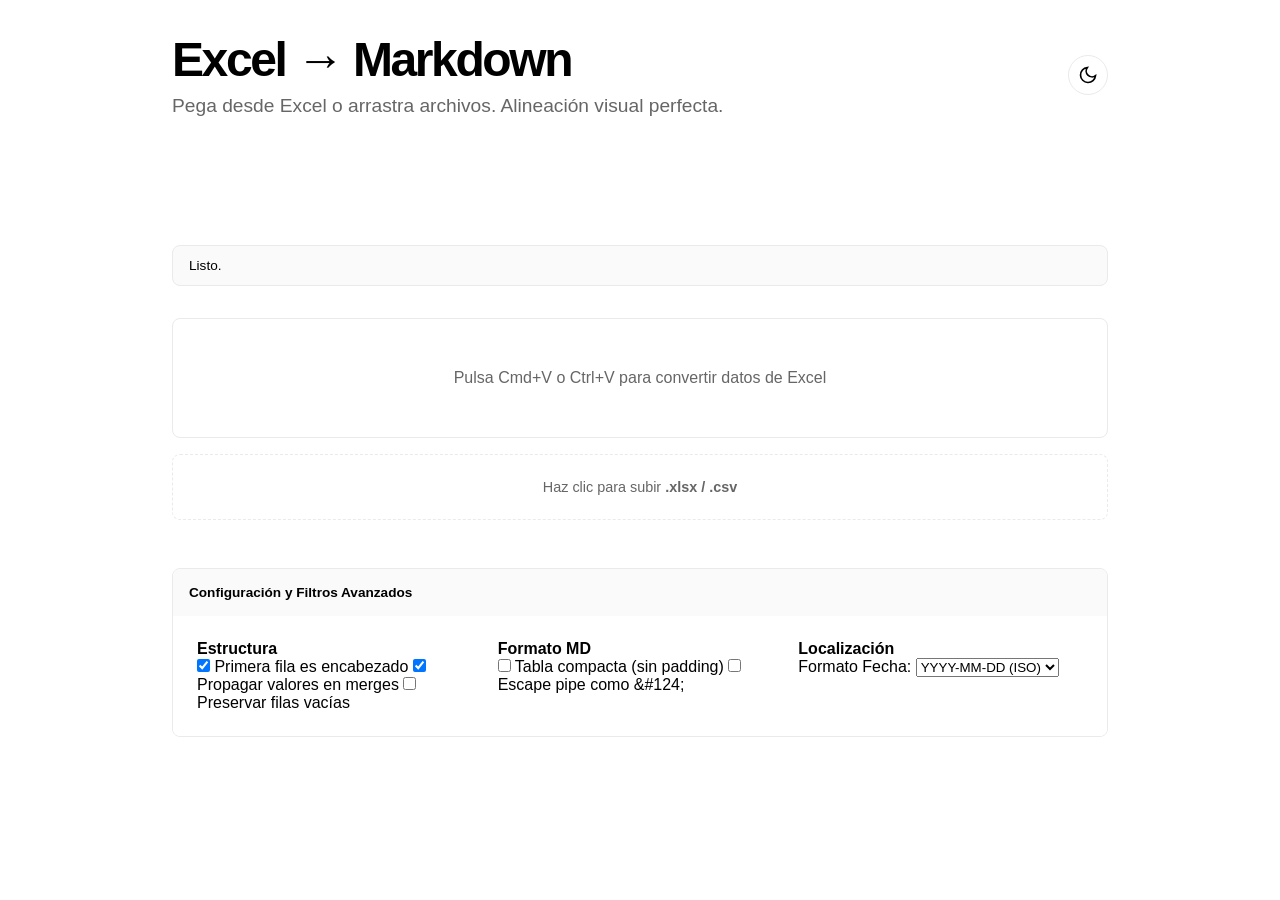
==== index.html @ 5d1a7138 "first commit" ====
<!DOCTYPE html>
<html lang="es">
<head>
    <meta charset="UTF-8">
    <meta name="viewport" content="width=device-width, initial-scale=1.0">
    <meta name="description" content="Excel to Markdown - Convertidor profesional con alineación visual perfecta.">
    <title>Excel to Markdown | Professional Edition</title>
    <link rel="stylesheet" href="./css/styles.css">
</head>
<body>

    <header class="main-header">
        <div class="container header-flex">
            <div>
                <h1>Excel <span class="accent">→</span> Markdown</h1>
                <p class="subtitle">Pega desde Excel o arrastra archivos. Alineación visual perfecta.</p>
            </div>
            <button id="theme-toggle" class="theme-btn" aria-label="Cambiar tema">
                <svg id="sun-icon" class="hidden" viewBox="0 0 24 24" fill="none" stroke="currentColor" stroke-width="2"><circle cx="12" cy="12" r="5"/><line x1="12" y1="1" x2="12" y2="3"/><line x1="12" y1="21" x2="12" y2="23"/><line x1="4.22" y1="4.22" x2="5.64" y2="5.64"/><line x1="18.36" y1="18.36" x2="19.78" y2="19.78"/><line x1="1" y1="12" x2="3" y2="12"/><line x1="21" y1="12" x2="23" y2="12"/><line x1="4.22" y1="19.78" x2="5.64" y2="18.36"/><line x1="18.36" y1="5.64" x2="19.78" y2="4.22"/></svg>
                <svg id="moon-icon" viewBox="0 0 24 24" fill="none" stroke="currentColor" stroke-width="2"><path d="M21 12.79A9 9 0 1 1 11.21 3 7 7 0 0 0 21 12.79z"/></svg>
            </button>
        </div>
    </header>

    <main class="container">
        <div id="status-msg" class="status-msg">Listo.</div>

        <section class="input-section">
            <div id="paste-zone" class="paste-zone" role="textbox" contenteditable="true"></div>
            <div id="dropzone" class="dropzone" onclick="document.getElementById('file-input').click()">
                <p>Haz clic para subir <strong>.xlsx / .csv</strong></p>
                <input type="file" id="file-input" accept=".xlsx,.xls,.xlsm,.csv" class="hidden">
            </div>
        </section>

        <!-- Configuración Completa -->
        <details class="options-panel" open>
            <summary>Configuración y Filtros Avanzados</summary>
            <div class="options-grid">
                <div class="opt-group">
                    <h4>Estructura</h4>
                    <label class="checkbox-label"><input type="checkbox" id="opt-header" checked> Primera fila es encabezado</label>
                    <label class="checkbox-label"><input type="checkbox" id="opt-merges" checked> Propagar valores en merges</label>
                    <label class="checkbox-label"><input type="checkbox" id="opt-blanks"> Preservar filas vacías</label>
                </div>
                
                <div class="opt-group">
                    <h4>Formato MD</h4>
                    <label class="checkbox-label"><input type="checkbox" id="opt-compact"> Tabla compacta (sin padding)</label>
                    <label class="checkbox-label"><input type="checkbox" id="opt-pipe-html"> Escape pipe como &amp;#124;</label>
                </div>

                <div class="opt-group">
                    <h4>Localización</h4>
                    <div class="select-label">
                        <span>Formato Fecha:</span>
                        <select id="opt-date-format">
                            <option value="YYYY-MM-DD">YYYY-MM-DD (ISO)</option>
                            <option value="DD/MM/YYYY">DD/MM/YYYY</option>
                            <option value="MM/DD/YYYY">MM/DD/YYYY</option>
                        </select>
                    </div>
                </div>

                <div id="sheet-selector-container" class="opt-group hidden">
                    <h4>Hojas</h4>
                    <div id="sheet-checkboxes" class="sheet-list"></div>
                </div>
            </div>
        </details>

        <section id="output-section" class="hidden output-area">
            <div class="header-flex">
                <h2>Markdown Generado</h2>
                <div class="actions">
                    <button id="copy-btn" class="btn btn-primary">Copiar Markdown</button>
                    <button id="download-btn" class="btn btn-secondary">Descargar .md</button>
                </div>
            </div>
            
            <div class="output-grid">
                <div class="editor-pane">
                    <textarea id="markdown-output" spellcheck="false" readonly></textarea>
                </div>
                <div class="preview-pane">
                    <div id="preview-container" class="preview-scroll"></div>
                </div>
            </div>
        </section>
    </main>

    <script src="./vendor/xlsx.full.min.js"></script>
    <script src="./js/converter.js"></script>
    <script src="./js/app.js"></script>
</body>
</html>
---- css/styles.css ----
:root {
    /* Vercel Light Theme */
    --bg: #ffffff;
    --accents-1: #fafafa;
    --accents-2: #eaeaea;
    --accents-3: #999999;
    --accents-4: #888888;
    --accents-5: #666666;
    --accents-6: #444444;
    --accents-7: #333333;
    --accents-8: #111111;
    --foreground: #000000;
    --border: var(--accents-2);
    --radius: 8px;
    --shadow: 0 0 0 1px rgba(0,0,0,0.08), 0 2px 4px rgba(0,0,0,0.08);
}

/* El tema oscuro se aplica si el sistema lo prefiere O si la clase .dark está presente */
@media (prefers-color-scheme: dark) {
    :root:not(.light) {
        --bg: #000000;
        --accents-1: #111111;
        --accents-2: #333333;
        --accents-3: #444444;
        --accents-4: #666666;
        --accents-5: #888888;
        --accents-6: #999999;
        --accents-7: #eaeaea;
        --accents-8: #fafafa;
        --foreground: #ffffff;
        --border: var(--accents-2);
        --shadow: 0 0 0 1px rgba(255,255,255,0.14), 0 2px 4px rgba(0,0,0,0.4);
    }
}

.dark {
    --bg: #000000;
    --accents-1: #111111;
    --accents-2: #333333;
    --accents-3: #444444;
    --accents-4: #666666;
    --accents-5: #888888;
    --accents-6: #999999;
    --accents-7: #eaeaea;
    --accents-8: #fafafa;
    --foreground: #ffffff;
    --border: var(--accents-2);
    --shadow: 0 0 0 1px rgba(255,255,255,0.14), 0 2px 4px rgba(0,0,0,0.4);
}

* { box-sizing: border-box; margin: 0; padding: 0; }

body {
    font-family: 'Inter', -apple-system, BlinkMacSystemFont, "Segoe UI", Roboto, "Geist", sans-serif;
    background-color: var(--bg);
    color: var(--foreground);
    text-rendering: optimizeLegibility;
    -webkit-font-smoothing: antialiased;
    transition: background-color 0.3s ease, color 0.3s ease;
}

.container {
    max-width: 1000px;
    margin: 0 auto;
    padding: 2rem;
}

/* Header al estilo Vercel */
.main-header {
    margin-bottom: 4rem;
}

.header-flex {
    display: flex;
    justify-content: space-between;
    align-items: center;
}

.theme-btn {
    background: var(--bg);
    border: 1px solid var(--border);
    border-radius: 50%;
    width: 40px;
    height: 40px;
    display: flex;
    align-items: center;
    justify-content: center;
    cursor: pointer;
    color: var(--foreground);
    transition: all 0.2s ease;
}

.theme-btn:hover {
    border-color: var(--foreground);
}

.theme-btn svg {
    width: 20px;
    height: 20px;
}

h1 {
    font-size: 3rem;
    font-weight: 800;
    letter-spacing: -0.05em;
    margin-bottom: 0.5rem;
}

.subtitle {
    color: var(--accents-5);
    font-size: 1.2rem;
}

/* Status Bar */
.status-msg {
    padding: 0.75rem 1rem;
    border: 1px solid var(--border);
    border-radius: var(--radius);
    margin-bottom: 2rem;
    font-size: 0.85rem;
    background: var(--accents-1);
}

/* Input Section */
.input-section {
    display: flex;
    flex-direction: column;
    gap: 1rem;
    margin-bottom: 3rem;
}

.paste-zone {
    width: 100%;
    min-height: 120px;
    padding: 2rem;
    background: var(--bg);
    border: 1px solid var(--border);
    border-radius: var(--radius);
    outline: none;
    transition: border-color 0.2s ease;
    font-size: 1rem;
    display: flex;
    align-items: center;
    justify-content: center;
    color: var(--accents-5);
}

.paste-zone:focus {
    border-color: var(--foreground);
}

.paste-zone:empty::before {
    content: "Pulsa Cmd+V o Ctrl+V para convertir datos de Excel";
}

.dropzone {
    border: 1px dashed var(--border);
    padding: 1.5rem;
    text-align: center;
    border-radius: var(--radius);
    font-size: 0.9rem;
    color: var(--accents-5);
    cursor: pointer;
}

.dropzone:hover {
    border-color: var(--foreground);
    color: var(--foreground);
}

/* Botones Vercel */
.btn {
    display: inline-flex;
    align-items: center;
    justify-content: center;
    padding: 0 1.5rem;
    height: 40px;
    border-radius: var(--radius);
    font-weight: 500;
    font-size: 0.875rem;
    cursor: pointer;
    transition: all 0.2s ease;
}

.btn-primary {
    background: var(--foreground);
    color: var(--bg);
    border: 1px solid var(--foreground);
}

.btn-primary:hover {
    background: var(--bg);
    color: var(--foreground);
}

.btn-secondary {
    background: var(--bg);
    color: var(--accents-5);
    border: 1px solid var(--border);
}

.btn-secondary:hover {
    border-color: var(--foreground);
    color: var(--foreground);
}

/* Options */
.options-panel {
    border: 1px solid var(--border);
    border-radius: var(--radius);
    margin-bottom: 3rem;
    overflow: hidden;
}

.options-panel summary {
    padding: 1rem;
    font-weight: 600;
    font-size: 0.85rem;
    cursor: pointer;
    background: var(--accents-1);
    list-style: none;
}

.options-grid {
    padding: 1.5rem;
    display: grid;
    grid-template-columns: repeat(auto-fill, minmax(220px, 1fr));
    gap: 1rem;
    background: var(--bg);
}

/* Output Area */
.output-grid {
    display: grid;
    grid-template-columns: 1fr;
    gap: 2rem;
}

textarea {
    width: 100%;
    height: 300px;
    background: var(--accents-1);
    border: 1px solid var(--border);
    border-radius: var(--radius);
    padding: 1rem;
    font-family: 'JetBrains Mono', monospace;
    font-size: 0.85rem;
    color: var(--foreground);
    outline: none;
}

textarea:focus { border-color: var(--foreground); }

.preview-scroll {
    border: 1px solid var(--border);
    border-radius: var(--radius);
    padding: 1rem;
    overflow-x: auto;
}

table {
    width: 100%;
    border-collapse: collapse;
    font-size: 0.85rem;
}

th {
    text-align: left;
    padding: 0.75rem;
    border-bottom: 2px solid var(--border);
    color: var(--accents-5);
}

td {
    padding: 0.75rem;
    border-bottom: 1px solid var(--border);
}

.hidden { display: none !important; }

@media (min-width: 768px) {
    .output-grid { grid-template-columns: 1fr 1fr; }
}
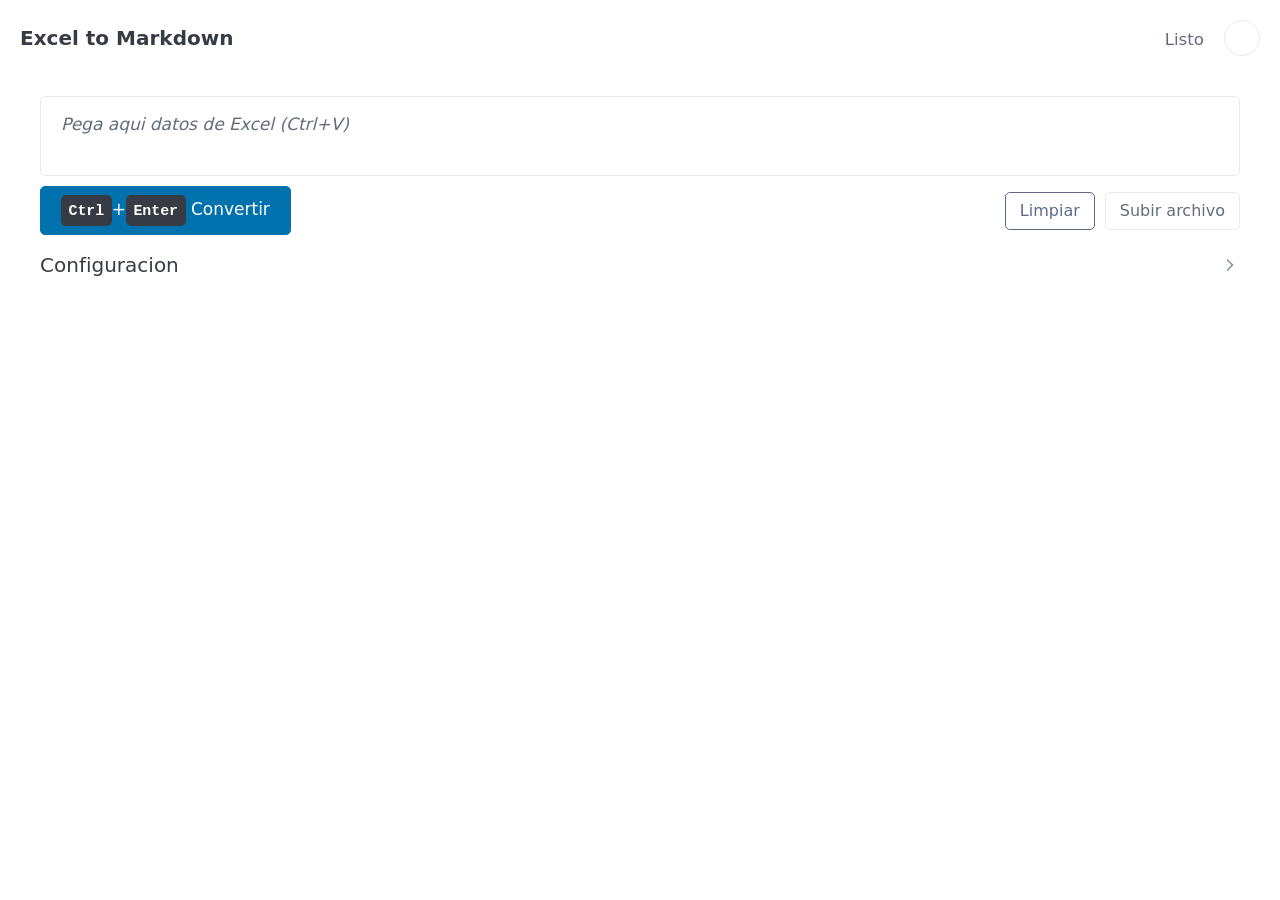
==== commit 94e3bfee: "feat: Pico CSS UI, compact layout, monochrome theme, pretty-print Markdown" ====
--- a/index.html
+++ b/index.html
@@ -1,92 +1,94 @@
 <!DOCTYPE html>
-<html lang="es">
+<html lang="es" data-theme="auto">
 <head>
     <meta charset="UTF-8">
     <meta name="viewport" content="width=device-width, initial-scale=1.0">
-    <meta name="description" content="Excel to Markdown - Convertidor profesional con alineación visual perfecta.">
-    <title>Excel to Markdown | Professional Edition</title>
+    <meta name="description" content="Convierte datos de Excel a Markdown. 100% privado.">
+    <title>Excel to Markdown</title>
+    <link rel="stylesheet" href="./vendor/pico.min.css">
     <link rel="stylesheet" href="./css/styles.css">
 </head>
 <body>
 
-    <header class="main-header">
-        <div class="container header-flex">
-            <div>
-                <h1>Excel <span class="accent">→</span> Markdown</h1>
-                <p class="subtitle">Pega desde Excel o arrastra archivos. Alineación visual perfecta.</p>
-            </div>
-            <button id="theme-toggle" class="theme-btn" aria-label="Cambiar tema">
-                <svg id="sun-icon" class="hidden" viewBox="0 0 24 24" fill="none" stroke="currentColor" stroke-width="2"><circle cx="12" cy="12" r="5"/><line x1="12" y1="1" x2="12" y2="3"/><line x1="12" y1="21" x2="12" y2="23"/><line x1="4.22" y1="4.22" x2="5.64" y2="5.64"/><line x1="18.36" y1="18.36" x2="19.78" y2="19.78"/><line x1="1" y1="12" x2="3" y2="12"/><line x1="21" y1="12" x2="23" y2="12"/><line x1="4.22" y1="19.78" x2="5.64" y2="18.36"/><line x1="18.36" y1="5.64" x2="19.78" y2="4.22"/></svg>
-                <svg id="moon-icon" viewBox="0 0 24 24" fill="none" stroke="currentColor" stroke-width="2"><path d="M21 12.79A9 9 0 1 1 11.21 3 7 7 0 0 0 21 12.79z"/></svg>
-            </button>
-        </div>
-    </header>
+    <!-- Nav compacto -->
+    <nav class="container-fluid">
+        <ul><li><strong>Excel to Markdown</strong></li></ul>
+        <ul>
+            <li><small id="status-msg" class="status-text">Listo</small></li>
+            <li>
+                <button id="theme-toggle" class="icon-btn" aria-label="Cambiar tema">
+                    <svg id="sun-icon" class="icon hidden" viewBox="0 0 24 24" fill="none" stroke="currentColor" stroke-width="2" stroke-linecap="round"><circle cx="12" cy="12" r="5"/><line x1="12" y1="1" x2="12" y2="3"/><line x1="12" y1="21" x2="12" y2="23"/><line x1="4.22" y1="4.22" x2="5.64" y2="5.64"/><line x1="18.36" y1="18.36" x2="19.78" y2="19.78"/><line x1="1" y1="12" x2="3" y2="12"/><line x1="21" y1="12" x2="23" y2="12"/><line x1="4.22" y1="19.78" x2="5.64" y2="18.36"/><line x1="18.36" y1="5.64" x2="19.78" y2="4.22"/></svg>
+                    <svg id="moon-icon" class="icon" viewBox="0 0 24 24" fill="none" stroke="currentColor" stroke-width="2" stroke-linecap="round"><path d="M21 12.79A9 9 0 1 1 11.21 3 7 7 0 0 0 21 12.79z"/></svg>
+                </button>
+            </li>
+        </ul>
+    </nav>
 
     <main class="container">
-        <div id="status-msg" class="status-msg">Listo.</div>
 
-        <section class="input-section">
-            <div id="paste-zone" class="paste-zone" role="textbox" contenteditable="true"></div>
-            <div id="dropzone" class="dropzone" onclick="document.getElementById('file-input').click()">
-                <p>Haz clic para subir <strong>.xlsx / .csv</strong></p>
-                <input type="file" id="file-input" accept=".xlsx,.xls,.xlsm,.csv" class="hidden">
+        <!-- Zona de pegado (compacta) -->
+        <div class="paste-card">
+            <div id="paste-zone" role="textbox" contenteditable="true" aria-label="Pega aqui tu rango de Excel" tabindex="0"></div>
+            <div class="paste-actions">
+                <button id="convert-btn"><kbd>Ctrl</kbd>+<kbd>Enter</kbd> Convertir</button>
+                <span class="action-right">
+                    <button id="clear-btn" class="secondary outline btn-sm">Limpiar</button>
+                    <label for="file-input" class="file-label">
+                        Subir archivo
+                        <input type="file" id="file-input" accept=".xlsx,.xls,.xlsm,.csv" hidden>
+                    </label>
+                </span>
             </div>
+        </div>
+
+        <!-- Markdown output (INMEDIATAMENTE debajo, sin scroll) -->
+        <section id="output-section" class="hidden">
+            <div class="md-bar">
+                <span class="md-bar-title">Markdown</span>
+                <span class="md-bar-actions">
+                    <button id="copy-btn" class="btn-sm">Copiar</button>
+                    <button id="download-btn" class="secondary outline btn-sm">Descargar .md</button>
+                </span>
+            </div>
+            <textarea id="markdown-output" spellcheck="false" readonly rows="14"></textarea>
+
+            <!-- Preview colapsable para no estorbar -->
+            <details class="preview-details">
+                <summary>Ver tabla renderizada</summary>
+                <div id="preview-container" class="preview-scroll"></div>
+            </details>
         </section>
 
-        <!-- Configuración Completa -->
-        <details class="options-panel" open>
-            <summary>Configuración y Filtros Avanzados</summary>
-            <div class="options-grid">
-                <div class="opt-group">
-                    <h4>Estructura</h4>
-                    <label class="checkbox-label"><input type="checkbox" id="opt-header" checked> Primera fila es encabezado</label>
-                    <label class="checkbox-label"><input type="checkbox" id="opt-merges" checked> Propagar valores en merges</label>
-                    <label class="checkbox-label"><input type="checkbox" id="opt-blanks"> Preservar filas vacías</label>
-                </div>
-                
-                <div class="opt-group">
-                    <h4>Formato MD</h4>
-                    <label class="checkbox-label"><input type="checkbox" id="opt-compact"> Tabla compacta (sin padding)</label>
-                    <label class="checkbox-label"><input type="checkbox" id="opt-pipe-html"> Escape pipe como &amp;#124;</label>
-                </div>
-
-                <div class="opt-group">
-                    <h4>Localización</h4>
-                    <div class="select-label">
-                        <span>Formato Fecha:</span>
-                        <select id="opt-date-format">
-                            <option value="YYYY-MM-DD">YYYY-MM-DD (ISO)</option>
-                            <option value="DD/MM/YYYY">DD/MM/YYYY</option>
-                            <option value="MM/DD/YYYY">MM/DD/YYYY</option>
-                        </select>
-                    </div>
-                </div>
-
-                <div id="sheet-selector-container" class="opt-group hidden">
-                    <h4>Hojas</h4>
-                    <div id="sheet-checkboxes" class="sheet-list"></div>
-                </div>
+        <!-- Config colapsada -->
+        <details id="options-panel">
+            <summary>Configuracion</summary>
+            <div class="options-inner">
+                <fieldset>
+                    <legend>Estructura</legend>
+                    <label><input type="checkbox" id="opt-header" checked> Primera fila = encabezado</label>
+                    <label><input type="checkbox" id="opt-merges" checked> Propagar celdas combinadas</label>
+                    <label><input type="checkbox" id="opt-blanks"> Preservar filas vacias</label>
+                </fieldset>
+                <fieldset>
+                    <legend>Formato</legend>
+                    <label><input type="checkbox" id="opt-compact"> Tabla compacta</label>
+                    <label><input type="checkbox" id="opt-pipe-html"> Escape pipe como &amp;#124;</label>
+                </fieldset>
+                <fieldset>
+                    <legend>Fecha</legend>
+                    <select id="opt-date-format">
+                        <option value="YYYY-MM-DD">YYYY-MM-DD</option>
+                        <option value="DD/MM/YYYY">DD/MM/YYYY</option>
+                        <option value="MM/DD/YYYY">MM/DD/YYYY</option>
+                    </select>
+                </fieldset>
             </div>
+            <fieldset id="sheet-selector-container" class="hidden">
+                <legend>Hojas</legend>
+                <div id="sheet-checkboxes"></div>
+            </fieldset>
         </details>
 
-        <section id="output-section" class="hidden output-area">
-            <div class="header-flex">
-                <h2>Markdown Generado</h2>
-                <div class="actions">
-                    <button id="copy-btn" class="btn btn-primary">Copiar Markdown</button>
-                    <button id="download-btn" class="btn btn-secondary">Descargar .md</button>
-                </div>
-            </div>
-            
-            <div class="output-grid">
-                <div class="editor-pane">
-                    <textarea id="markdown-output" spellcheck="false" readonly></textarea>
-                </div>
-                <div class="preview-pane">
-                    <div id="preview-container" class="preview-scroll"></div>
-                </div>
-            </div>
-        </section>
     </main>
 
     <script src="./vendor/xlsx.full.min.js"></script>
--- a/vendor/pico.min.css
+++ b/vendor/pico.min.css
@@ -0,0 +1,4 @@
+@charset "UTF-8";/*!
+ * Pico CSS ✨ v2.0.6 (https://picocss.com)
+ * Copyright 2019-2024 - Licensed under MIT
+ */:root{--pico-font-family-emoji:"Apple Color Emoji","Segoe UI Emoji","Segoe UI Symbol","Noto Color Emoji";--pico-font-family-sans-serif:system-ui,"Segoe UI",Roboto,Oxygen,Ubuntu,Cantarell,Helvetica,Arial,"Helvetica Neue",sans-serif,var(--pico-font-family-emoji);--pico-font-family-monospace:ui-monospace,SFMono-Regular,"SF Mono",Menlo,Consolas,"Liberation Mono",monospace,var(--pico-font-family-emoji);--pico-font-family:var(--pico-font-family-sans-serif);--pico-line-height:1.5;--pico-font-weight:400;--pico-font-size:100%;--pico-text-underline-offset:0.1rem;--pico-border-radius:0.25rem;--pico-border-width:0.0625rem;--pico-outline-width:0.125rem;--pico-transition:0.2s ease-in-out;--pico-spacing:1rem;--pico-typography-spacing-vertical:1rem;--pico-block-spacing-vertical:var(--pico-spacing);--pico-block-spacing-horizontal:var(--pico-spacing);--pico-grid-column-gap:var(--pico-spacing);--pico-grid-row-gap:var(--pico-spacing);--pico-form-element-spacing-vertical:0.75rem;--pico-form-element-spacing-horizontal:1rem;--pico-group-box-shadow:0 0 0 rgba(0, 0, 0, 0);--pico-group-box-shadow-focus-with-button:0 0 0 var(--pico-outline-width) var(--pico-primary-focus);--pico-group-box-shadow-focus-with-input:0 0 0 0.0625rem var(--pico-form-element-border-color);--pico-modal-overlay-backdrop-filter:blur(0.375rem);--pico-nav-element-spacing-vertical:1rem;--pico-nav-element-spacing-horizontal:0.5rem;--pico-nav-link-spacing-vertical:0.5rem;--pico-nav-link-spacing-horizontal:0.5rem;--pico-nav-breadcrumb-divider:">";--pico-icon-checkbox:url("data:image/svg+xml,%3Csvg xmlns='http://www.w3.org/2000/svg' width='24' height='24' viewBox='0 0 24 24' fill='none' stroke='rgb(255, 255, 255)' stroke-width='4' stroke-linecap='round' stroke-linejoin='round'%3E%3Cpolyline points='20 6 9 17 4 12'%3E%3C/polyline%3E%3C/svg%3E");--pico-icon-minus:url("data:image/svg+xml,%3Csvg xmlns='http://www.w3.org/2000/svg' width='24' height='24' viewBox='0 0 24 24' fill='none' stroke='rgb(255, 255, 255)' stroke-width='4' stroke-linecap='round' stroke-linejoin='round'%3E%3Cline x1='5' y1='12' x2='19' y2='12'%3E%3C/line%3E%3C/svg%3E");--pico-icon-chevron:url("data:image/svg+xml,%3Csvg xmlns='http://www.w3.org/2000/svg' width='24' height='24' viewBox='0 0 24 24' fill='none' stroke='rgb(136, 145, 164)' stroke-width='2' stroke-linecap='round' stroke-linejoin='round'%3E%3Cpolyline points='6 9 12 15 18 9'%3E%3C/polyline%3E%3C/svg%3E");--pico-icon-date:url("data:image/svg+xml,%3Csvg xmlns='http://www.w3.org/2000/svg' width='24' height='24' viewBox='0 0 24 24' fill='none' stroke='rgb(136, 145, 164)' stroke-width='2' stroke-linecap='round' stroke-linejoin='round'%3E%3Crect x='3' y='4' width='18' height='18' rx='2' ry='2'%3E%3C/rect%3E%3Cline x1='16' y1='2' x2='16' y2='6'%3E%3C/line%3E%3Cline x1='8' y1='2' x2='8' y2='6'%3E%3C/line%3E%3Cline x1='3' y1='10' x2='21' y2='10'%3E%3C/line%3E%3C/svg%3E");--pico-icon-time:url("data:image/svg+xml,%3Csvg xmlns='http://www.w3.org/2000/svg' width='24' height='24' viewBox='0 0 24 24' fill='none' stroke='rgb(136, 145, 164)' stroke-width='2' stroke-linecap='round' stroke-linejoin='round'%3E%3Ccircle cx='12' cy='12' r='10'%3E%3C/circle%3E%3Cpolyline points='12 6 12 12 16 14'%3E%3C/polyline%3E%3C/svg%3E");--pico-icon-search:url("data:image/svg+xml,%3Csvg xmlns='http://www.w3.org/2000/svg' width='24' height='24' viewBox='0 0 24 24' fill='none' stroke='rgb(136, 145, 164)' stroke-width='1.5' stroke-linecap='round' stroke-linejoin='round'%3E%3Ccircle cx='11' cy='11' r='8'%3E%3C/circle%3E%3Cline x1='21' y1='21' x2='16.65' y2='16.65'%3E%3C/line%3E%3C/svg%3E");--pico-icon-close:url("data:image/svg+xml,%3Csvg xmlns='http://www.w3.org/2000/svg' width='24' height='24' viewBox='0 0 24 24' fill='none' stroke='rgb(136, 145, 164)' stroke-width='3' stroke-linecap='round' stroke-linejoin='round'%3E%3Cline x1='18' y1='6' x2='6' y2='18'%3E%3C/line%3E%3Cline x1='6' y1='6' x2='18' y2='18'%3E%3C/line%3E%3C/svg%3E");--pico-icon-loading:url("data:image/svg+xml,%3Csvg fill='none' height='24' width='24' viewBox='0 0 24 24' xmlns='http://www.w3.org/2000/svg' %3E%3Cstyle%3E g %7B animation: rotate 2s linear infinite; transform-origin: center center; %7D circle %7B stroke-dasharray: 75,100; stroke-dashoffset: -5; animation: dash 1.5s ease-in-out infinite; stroke-linecap: round; %7D @keyframes rotate %7B 0%25 %7B transform: rotate(0deg); %7D 100%25 %7B transform: rotate(360deg); %7D %7D @keyframes dash %7B 0%25 %7B stroke-dasharray: 1,100; stroke-dashoffset: 0; %7D 50%25 %7B stroke-dasharray: 44.5,100; stroke-dashoffset: -17.5; %7D 100%25 %7B stroke-dasharray: 44.5,100; stroke-dashoffset: -62; %7D %7D %3C/style%3E%3Cg%3E%3Ccircle cx='12' cy='12' r='10' fill='none' stroke='rgb(136, 145, 164)' stroke-width='4' /%3E%3C/g%3E%3C/svg%3E")}@media (min-width:576px){:root{--pico-font-size:106.25%}}@media (min-width:768px){:root{--pico-font-size:112.5%}}@media (min-width:1024px){:root{--pico-font-size:118.75%}}@media (min-width:1280px){:root{--pico-font-size:125%}}@media (min-width:1536px){:root{--pico-font-size:131.25%}}a{--pico-text-decoration:underline}a.contrast,a.secondary{--pico-text-decoration:underline}small{--pico-font-size:0.875em}h1,h2,h3,h4,h5,h6{--pico-font-weight:700}h1{--pico-font-size:2rem;--pico-line-height:1.125;--pico-typography-spacing-top:3rem}h2{--pico-font-size:1.75rem;--pico-line-height:1.15;--pico-typography-spacing-top:2.625rem}h3{--pico-font-size:1.5rem;--pico-line-height:1.175;--pico-typography-spacing-top:2.25rem}h4{--pico-font-size:1.25rem;--pico-line-height:1.2;--pico-typography-spacing-top:1.874rem}h5{--pico-font-size:1.125rem;--pico-line-height:1.225;--pico-typography-spacing-top:1.6875rem}h6{--pico-font-size:1rem;--pico-line-height:1.25;--pico-typography-spacing-top:1.5rem}tfoot td,tfoot th,thead td,thead th{--pico-font-weight:600;--pico-border-width:0.1875rem}code,kbd,pre,samp{--pico-font-family:var(--pico-font-family-monospace)}kbd{--pico-font-weight:bolder}:where(select,textarea),input:not([type=submit],[type=button],[type=reset],[type=checkbox],[type=radio],[type=file]){--pico-outline-width:0.0625rem}[type=search]{--pico-border-radius:5rem}[type=checkbox],[type=radio]{--pico-border-width:0.125rem}[type=checkbox][role=switch]{--pico-border-width:0.1875rem}details.dropdown summary:not([role=button]){--pico-outline-width:0.0625rem}nav details.dropdown summary:focus-visible{--pico-outline-width:0.125rem}[role=search]{--pico-border-radius:5rem}[role=group]:has(button.secondary:focus,[type=submit].secondary:focus,[type=button].secondary:focus,[role=button].secondary:focus),[role=search]:has(button.secondary:focus,[type=submit].secondary:focus,[type=button].secondary:focus,[role=button].secondary:focus){--pico-group-box-shadow-focus-with-button:0 0 0 var(--pico-outline-width) var(--pico-secondary-focus)}[role=group]:has(button.contrast:focus,[type=submit].contrast:focus,[type=button].contrast:focus,[role=button].contrast:focus),[role=search]:has(button.contrast:focus,[type=submit].contrast:focus,[type=button].contrast:focus,[role=button].contrast:focus){--pico-group-box-shadow-focus-with-button:0 0 0 var(--pico-outline-width) var(--pico-contrast-focus)}[role=group] [role=button],[role=group] [type=button],[role=group] [type=submit],[role=group] button,[role=search] [role=button],[role=search] [type=button],[role=search] [type=submit],[role=search] button{--pico-form-element-spacing-horizontal:2rem}details summary[role=button]:not(.outline)::after{filter:brightness(0) invert(1)}[aria-busy=true]:not(input,select,textarea):is(button,[type=submit],[type=button],[type=reset],[role=button]):not(.outline)::before{filter:brightness(0) invert(1)}:root:not([data-theme=dark]),[data-theme=light]{--pico-background-color:#fff;--pico-color:#373c44;--pico-text-selection-color:rgba(2, 154, 232, 0.25);--pico-muted-color:#646b79;--pico-muted-border-color:#e7eaf0;--pico-primary:#0172ad;--pico-primary-background:#0172ad;--pico-primary-border:var(--pico-primary-background);--pico-primary-underline:rgba(1, 114, 173, 0.5);--pico-primary-hover:#015887;--pico-primary-hover-background:#02659a;--pico-primary-hover-border:var(--pico-primary-hover-background);--pico-primary-hover-underline:var(--pico-primary-hover);--pico-primary-focus:rgba(2, 154, 232, 0.5);--pico-primary-inverse:#fff;--pico-secondary:#5d6b89;--pico-secondary-background:#525f7a;--pico-secondary-border:var(--pico-secondary-background);--pico-secondary-underline:rgba(93, 107, 137, 0.5);--pico-secondary-hover:#48536b;--pico-secondary-hover-background:#48536b;--pico-secondary-hover-border:var(--pico-secondary-hover-background);--pico-secondary-hover-underline:var(--pico-secondary-hover);--pico-secondary-focus:rgba(93, 107, 137, 0.25);--pico-secondary-inverse:#fff;--pico-contrast:#181c25;--pico-contrast-background:#181c25;--pico-contrast-border:var(--pico-contrast-background);--pico-contrast-underline:rgba(24, 28, 37, 0.5);--pico-contrast-hover:#000;--pico-contrast-hover-background:#000;--pico-contrast-hover-border:var(--pico-contrast-hover-background);--pico-contrast-hover-underline:var(--pico-secondary-hover);--pico-contrast-focus:rgba(93, 107, 137, 0.25);--pico-contrast-inverse:#fff;--pico-box-shadow:0.0145rem 0.029rem 0.174rem rgba(129, 145, 181, 0.01698),0.0335rem 0.067rem 0.402rem rgba(129, 145, 181, 0.024),0.0625rem 0.125rem 0.75rem rgba(129, 145, 181, 0.03),0.1125rem 0.225rem 1.35rem rgba(129, 145, 181, 0.036),0.2085rem 0.417rem 2.502rem rgba(129, 145, 181, 0.04302),0.5rem 1rem 6rem rgba(129, 145, 181, 0.06),0 0 0 0.0625rem rgba(129, 145, 181, 0.015);--pico-h1-color:#2d3138;--pico-h2-color:#373c44;--pico-h3-color:#424751;--pico-h4-color:#4d535e;--pico-h5-color:#5c6370;--pico-h6-color:#646b79;--pico-mark-background-color:#fde7c0;--pico-mark-color:#0f1114;--pico-ins-color:#1d6a54;--pico-del-color:#883935;--pico-blockquote-border-color:var(--pico-muted-border-color);--pico-blockquote-footer-color:var(--pico-muted-color);--pico-button-box-shadow:0 0 0 rgba(0, 0, 0, 0);--pico-button-hover-box-shadow:0 0 0 rgba(0, 0, 0, 0);--pico-table-border-color:var(--pico-muted-border-color);--pico-table-row-stripped-background-color:rgba(111, 120, 135, 0.0375);--pico-code-background-color:#f3f5f7;--pico-code-color:#646b79;--pico-code-kbd-background-color:var(--pico-color);--pico-code-kbd-color:var(--pico-background-color);--pico-form-element-background-color:#fbfcfc;--pico-form-element-selected-background-color:#dfe3eb;--pico-form-element-border-color:#cfd5e2;--pico-form-element-color:#23262c;--pico-form-element-placeholder-color:var(--pico-muted-color);--pico-form-element-active-background-color:#fff;--pico-form-element-active-border-color:var(--pico-primary-border);--pico-form-element-focus-color:var(--pico-primary-border);--pico-form-element-disabled-opacity:0.5;--pico-form-element-invalid-border-color:#b86a6b;--pico-form-element-invalid-active-border-color:#c84f48;--pico-form-element-invalid-focus-color:var(--pico-form-element-invalid-active-border-color);--pico-form-element-valid-border-color:#4c9b8a;--pico-form-element-valid-active-border-color:#279977;--pico-form-element-valid-focus-color:var(--pico-form-element-valid-active-border-color);--pico-switch-background-color:#bfc7d9;--pico-switch-checked-background-color:var(--pico-primary-background);--pico-switch-color:#fff;--pico-switch-thumb-box-shadow:0 0 0 rgba(0, 0, 0, 0);--pico-range-border-color:#dfe3eb;--pico-range-active-border-color:#bfc7d9;--pico-range-thumb-border-color:var(--pico-background-color);--pico-range-thumb-color:var(--pico-secondary-background);--pico-range-thumb-active-color:var(--pico-primary-background);--pico-accordion-border-color:var(--pico-muted-border-color);--pico-accordion-active-summary-color:var(--pico-primary-hover);--pico-accordion-close-summary-color:var(--pico-color);--pico-accordion-open-summary-color:var(--pico-muted-color);--pico-card-background-color:var(--pico-background-color);--pico-card-border-color:var(--pico-muted-border-color);--pico-card-box-shadow:var(--pico-box-shadow);--pico-card-sectioning-background-color:#fbfcfc;--pico-dropdown-background-color:#fff;--pico-dropdown-border-color:#eff1f4;--pico-dropdown-box-shadow:var(--pico-box-shadow);--pico-dropdown-color:var(--pico-color);--pico-dropdown-hover-background-color:#eff1f4;--pico-loading-spinner-opacity:0.5;--pico-modal-overlay-background-color:rgba(232, 234, 237, 0.75);--pico-progress-background-color:#dfe3eb;--pico-progress-color:var(--pico-primary-background);--pico-tooltip-background-color:var(--pico-contrast-background);--pico-tooltip-color:var(--pico-contrast-inverse);--pico-icon-valid:url("data:image/svg+xml,%3Csvg xmlns='http://www.w3.org/2000/svg' width='24' height='24' viewBox='0 0 24 24' fill='none' stroke='rgb(76, 155, 138)' stroke-width='2' stroke-linecap='round' stroke-linejoin='round'%3E%3Cpolyline points='20 6 9 17 4 12'%3E%3C/polyline%3E%3C/svg%3E");--pico-icon-invalid:url("data:image/svg+xml,%3Csvg xmlns='http://www.w3.org/2000/svg' width='24' height='24' viewBox='0 0 24 24' fill='none' stroke='rgb(200, 79, 72)' stroke-width='2' stroke-linecap='round' stroke-linejoin='round'%3E%3Ccircle cx='12' cy='12' r='10'%3E%3C/circle%3E%3Cline x1='12' y1='8' x2='12' y2='12'%3E%3C/line%3E%3Cline x1='12' y1='16' x2='12.01' y2='16'%3E%3C/line%3E%3C/svg%3E");color-scheme:light}:root:not([data-theme=dark]) input:is([type=submit],[type=button],[type=reset],[type=checkbox],[type=radio],[type=file]),[data-theme=light] input:is([type=submit],[type=button],[type=reset],[type=checkbox],[type=radio],[type=file]){--pico-form-element-focus-color:var(--pico-primary-focus)}@media only screen and (prefers-color-scheme:dark){:root:not([data-theme]){--pico-background-color:#13171f;--pico-color:#c2c7d0;--pico-text-selection-color:rgba(1, 170, 255, 0.1875);--pico-muted-color:#7b8495;--pico-muted-border-color:#202632;--pico-primary:#01aaff;--pico-primary-background:#0172ad;--pico-primary-border:var(--pico-primary-background);--pico-primary-underline:rgba(1, 170, 255, 0.5);--pico-primary-hover:#79c0ff;--pico-primary-hover-background:#017fc0;--pico-primary-hover-border:var(--pico-primary-hover-background);--pico-primary-hover-underline:var(--pico-primary-hover);--pico-primary-focus:rgba(1, 170, 255, 0.375);--pico-primary-inverse:#fff;--pico-secondary:#969eaf;--pico-secondary-background:#525f7a;--pico-secondary-border:var(--pico-secondary-background);--pico-secondary-underline:rgba(150, 158, 175, 0.5);--pico-secondary-hover:#b3b9c5;--pico-secondary-hover-background:#5d6b89;--pico-secondary-hover-border:var(--pico-secondary-hover-background);--pico-secondary-hover-underline:var(--pico-secondary-hover);--pico-secondary-focus:rgba(144, 158, 190, 0.25);--pico-secondary-inverse:#fff;--pico-contrast:#dfe3eb;--pico-contrast-background:#eff1f4;--pico-contrast-border:var(--pico-contrast-background);--pico-contrast-underline:rgba(223, 227, 235, 0.5);--pico-contrast-hover:#fff;--pico-contrast-hover-background:#fff;--pico-contrast-hover-border:var(--pico-contrast-hover-background);--pico-contrast-hover-underline:var(--pico-contrast-hover);--pico-contrast-focus:rgba(207, 213, 226, 0.25);--pico-contrast-inverse:#000;--pico-box-shadow:0.0145rem 0.029rem 0.174rem rgba(7, 9, 12, 0.01698),0.0335rem 0.067rem 0.402rem rgba(7, 9, 12, 0.024),0.0625rem 0.125rem 0.75rem rgba(7, 9, 12, 0.03),0.1125rem 0.225rem 1.35rem rgba(7, 9, 12, 0.036),0.2085rem 0.417rem 2.502rem rgba(7, 9, 12, 0.04302),0.5rem 1rem 6rem rgba(7, 9, 12, 0.06),0 0 0 0.0625rem rgba(7, 9, 12, 0.015);--pico-h1-color:#f0f1f3;--pico-h2-color:#e0e3e7;--pico-h3-color:#c2c7d0;--pico-h4-color:#b3b9c5;--pico-h5-color:#a4acba;--pico-h6-color:#8891a4;--pico-mark-background-color:#014063;--pico-mark-color:#fff;--pico-ins-color:#62af9a;--pico-del-color:#ce7e7b;--pico-blockquote-border-color:var(--pico-muted-border-color);--pico-blockquote-footer-color:var(--pico-muted-color);--pico-button-box-shadow:0 0 0 rgba(0, 0, 0, 0);--pico-button-hover-box-shadow:0 0 0 rgba(0, 0, 0, 0);--pico-table-border-color:var(--pico-muted-border-color);--pico-table-row-stripped-background-color:rgba(111, 120, 135, 0.0375);--pico-code-background-color:#1a1f28;--pico-code-color:#8891a4;--pico-code-kbd-background-color:var(--pico-color);--pico-code-kbd-color:var(--pico-background-color);--pico-form-element-background-color:#1c212c;--pico-form-element-selected-background-color:#2a3140;--pico-form-element-border-color:#2a3140;--pico-form-element-color:#e0e3e7;--pico-form-element-placeholder-color:#8891a4;--pico-form-element-active-background-color:#1a1f28;--pico-form-element-active-border-color:var(--pico-primary-border);--pico-form-element-focus-color:var(--pico-primary-border);--pico-form-element-disabled-opacity:0.5;--pico-form-element-invalid-border-color:#964a50;--pico-form-element-invalid-active-border-color:#b7403b;--pico-form-element-invalid-focus-color:var(--pico-form-element-invalid-active-border-color);--pico-form-element-valid-border-color:#2a7b6f;--pico-form-element-valid-active-border-color:#16896a;--pico-form-element-valid-focus-color:var(--pico-form-element-valid-active-border-color);--pico-switch-background-color:#333c4e;--pico-switch-checked-background-color:var(--pico-primary-background);--pico-switch-color:#fff;--pico-switch-thumb-box-shadow:0 0 0 rgba(0, 0, 0, 0);--pico-range-border-color:#202632;--pico-range-active-border-color:#2a3140;--pico-range-thumb-border-color:var(--pico-background-color);--pico-range-thumb-color:var(--pico-secondary-background);--pico-range-thumb-active-color:var(--pico-primary-background);--pico-accordion-border-color:var(--pico-muted-border-color);--pico-accordion-active-summary-color:var(--pico-primary-hover);--pico-accordion-close-summary-color:var(--pico-color);--pico-accordion-open-summary-color:var(--pico-muted-color);--pico-card-background-color:#181c25;--pico-card-border-color:var(--pico-card-background-color);--pico-card-box-shadow:var(--pico-box-shadow);--pico-card-sectioning-background-color:#1a1f28;--pico-dropdown-background-color:#181c25;--pico-dropdown-border-color:#202632;--pico-dropdown-box-shadow:var(--pico-box-shadow);--pico-dropdown-color:var(--pico-color);--pico-dropdown-hover-background-color:#202632;--pico-loading-spinner-opacity:0.5;--pico-modal-overlay-background-color:rgba(8, 9, 10, 0.75);--pico-progress-background-color:#202632;--pico-progress-color:var(--pico-primary-background);--pico-tooltip-background-color:var(--pico-contrast-background);--pico-tooltip-color:var(--pico-contrast-inverse);--pico-icon-valid:url("data:image/svg+xml,%3Csvg xmlns='http://www.w3.org/2000/svg' width='24' height='24' viewBox='0 0 24 24' fill='none' stroke='rgb(42, 123, 111)' stroke-width='2' stroke-linecap='round' stroke-linejoin='round'%3E%3Cpolyline points='20 6 9 17 4 12'%3E%3C/polyline%3E%3C/svg%3E");--pico-icon-invalid:url("data:image/svg+xml,%3Csvg xmlns='http://www.w3.org/2000/svg' width='24' height='24' viewBox='0 0 24 24' fill='none' stroke='rgb(150, 74, 80)' stroke-width='2' stroke-linecap='round' stroke-linejoin='round'%3E%3Ccircle cx='12' cy='12' r='10'%3E%3C/circle%3E%3Cline x1='12' y1='8' x2='12' y2='12'%3E%3C/line%3E%3Cline x1='12' y1='16' x2='12.01' y2='16'%3E%3C/line%3E%3C/svg%3E");color-scheme:dark}:root:not([data-theme]) input:is([type=submit],[type=button],[type=reset],[type=checkbox],[type=radio],[type=file]){--pico-form-element-focus-color:var(--pico-primary-focus)}:root:not([data-theme]) details summary[role=button].contrast:not(.outline)::after{filter:brightness(0)}:root:not([data-theme]) [aria-busy=true]:not(input,select,textarea).contrast:is(button,[type=submit],[type=button],[type=reset],[role=button]):not(.outline)::before{filter:brightness(0)}}[data-theme=dark]{--pico-background-color:#13171f;--pico-color:#c2c7d0;--pico-text-selection-color:rgba(1, 170, 255, 0.1875);--pico-muted-color:#7b8495;--pico-muted-border-color:#202632;--pico-primary:#01aaff;--pico-primary-background:#0172ad;--pico-primary-border:var(--pico-primary-background);--pico-primary-underline:rgba(1, 170, 255, 0.5);--pico-primary-hover:#79c0ff;--pico-primary-hover-background:#017fc0;--pico-primary-hover-border:var(--pico-primary-hover-background);--pico-primary-hover-underline:var(--pico-primary-hover);--pico-primary-focus:rgba(1, 170, 255, 0.375);--pico-primary-inverse:#fff;--pico-secondary:#969eaf;--pico-secondary-background:#525f7a;--pico-secondary-border:var(--pico-secondary-background);--pico-secondary-underline:rgba(150, 158, 175, 0.5);--pico-secondary-hover:#b3b9c5;--pico-secondary-hover-background:#5d6b89;--pico-secondary-hover-border:var(--pico-secondary-hover-background);--pico-secondary-hover-underline:var(--pico-secondary-hover);--pico-secondary-focus:rgba(144, 158, 190, 0.25);--pico-secondary-inverse:#fff;--pico-contrast:#dfe3eb;--pico-contrast-background:#eff1f4;--pico-contrast-border:var(--pico-contrast-background);--pico-contrast-underline:rgba(223, 227, 235, 0.5);--pico-contrast-hover:#fff;--pico-contrast-hover-background:#fff;--pico-contrast-hover-border:var(--pico-contrast-hover-background);--pico-contrast-hover-underline:var(--pico-contrast-hover);--pico-contrast-focus:rgba(207, 213, 226, 0.25);--pico-contrast-inverse:#000;--pico-box-shadow:0.0145rem 0.029rem 0.174rem rgba(7, 9, 12, 0.01698),0.0335rem 0.067rem 0.402rem rgba(7, 9, 12, 0.024),0.0625rem 0.125rem 0.75rem rgba(7, 9, 12, 0.03),0.1125rem 0.225rem 1.35rem rgba(7, 9, 12, 0.036),0.2085rem 0.417rem 2.502rem rgba(7, 9, 12, 0.04302),0.5rem 1rem 6rem rgba(7, 9, 12, 0.06),0 0 0 0.0625rem rgba(7, 9, 12, 0.015);--pico-h1-color:#f0f1f3;--pico-h2-color:#e0e3e7;--pico-h3-color:#c2c7d0;--pico-h4-color:#b3b9c5;--pico-h5-color:#a4acba;--pico-h6-color:#8891a4;--pico-mark-background-color:#014063;--pico-mark-color:#fff;--pico-ins-color:#62af9a;--pico-del-color:#ce7e7b;--pico-blockquote-border-color:var(--pico-muted-border-color);--pico-blockquote-footer-color:var(--pico-muted-color);--pico-button-box-shadow:0 0 0 rgba(0, 0, 0, 0);--pico-button-hover-box-shadow:0 0 0 rgba(0, 0, 0, 0);--pico-table-border-color:var(--pico-muted-border-color);--pico-table-row-stripped-background-color:rgba(111, 120, 135, 0.0375);--pico-code-background-color:#1a1f28;--pico-code-color:#8891a4;--pico-code-kbd-background-color:var(--pico-color);--pico-code-kbd-color:var(--pico-background-color);--pico-form-element-background-color:#1c212c;--pico-form-element-selected-background-color:#2a3140;--pico-form-element-border-color:#2a3140;--pico-form-element-color:#e0e3e7;--pico-form-element-placeholder-color:#8891a4;--pico-form-element-active-background-color:#1a1f28;--pico-form-element-active-border-color:var(--pico-primary-border);--pico-form-element-focus-color:var(--pico-primary-border);--pico-form-element-disabled-opacity:0.5;--pico-form-element-invalid-border-color:#964a50;--pico-form-element-invalid-active-border-color:#b7403b;--pico-form-element-invalid-focus-color:var(--pico-form-element-invalid-active-border-color);--pico-form-element-valid-border-color:#2a7b6f;--pico-form-element-valid-active-border-color:#16896a;--pico-form-element-valid-focus-color:var(--pico-form-element-valid-active-border-color);--pico-switch-background-color:#333c4e;--pico-switch-checked-background-color:var(--pico-primary-background);--pico-switch-color:#fff;--pico-switch-thumb-box-shadow:0 0 0 rgba(0, 0, 0, 0);--pico-range-border-color:#202632;--pico-range-active-border-color:#2a3140;--pico-range-thumb-border-color:var(--pico-background-color);--pico-range-thumb-color:var(--pico-secondary-background);--pico-range-thumb-active-color:var(--pico-primary-background);--pico-accordion-border-color:var(--pico-muted-border-color);--pico-accordion-active-summary-color:var(--pico-primary-hover);--pico-accordion-close-summary-color:var(--pico-color);--pico-accordion-open-summary-color:var(--pico-muted-color);--pico-card-background-color:#181c25;--pico-card-border-color:var(--pico-card-background-color);--pico-card-box-shadow:var(--pico-box-shadow);--pico-card-sectioning-background-color:#1a1f28;--pico-dropdown-background-color:#181c25;--pico-dropdown-border-color:#202632;--pico-dropdown-box-shadow:var(--pico-box-shadow);--pico-dropdown-color:var(--pico-color);--pico-dropdown-hover-background-color:#202632;--pico-loading-spinner-opacity:0.5;--pico-modal-overlay-background-color:rgba(8, 9, 10, 0.75);--pico-progress-background-color:#202632;--pico-progress-color:var(--pico-primary-background);--pico-tooltip-background-color:var(--pico-contrast-background);--pico-tooltip-color:var(--pico-contrast-inverse);--pico-icon-valid:url("data:image/svg+xml,%3Csvg xmlns='http://www.w3.org/2000/svg' width='24' height='24' viewBox='0 0 24 24' fill='none' stroke='rgb(42, 123, 111)' stroke-width='2' stroke-linecap='round' stroke-linejoin='round'%3E%3Cpolyline points='20 6 9 17 4 12'%3E%3C/polyline%3E%3C/svg%3E");--pico-icon-invalid:url("data:image/svg+xml,%3Csvg xmlns='http://www.w3.org/2000/svg' width='24' height='24' viewBox='0 0 24 24' fill='none' stroke='rgb(150, 74, 80)' stroke-width='2' stroke-linecap='round' stroke-linejoin='round'%3E%3Ccircle cx='12' cy='12' r='10'%3E%3C/circle%3E%3Cline x1='12' y1='8' x2='12' y2='12'%3E%3C/line%3E%3Cline x1='12' y1='16' x2='12.01' y2='16'%3E%3C/line%3E%3C/svg%3E");color-scheme:dark}[data-theme=dark] input:is([type=submit],[type=button],[type=reset],[type=checkbox],[type=radio],[type=file]){--pico-form-element-focus-color:var(--pico-primary-focus)}[data-theme=dark] details summary[role=button].contrast:not(.outline)::after{filter:brightness(0)}[data-theme=dark] [aria-busy=true]:not(input,select,textarea).contrast:is(button,[type=submit],[type=button],[type=reset],[role=button]):not(.outline)::before{filter:brightness(0)}[type=checkbox],[type=radio],[type=range],progress{accent-color:var(--pico-primary)}*,::after,::before{box-sizing:border-box;background-repeat:no-repeat}::after,::before{text-decoration:inherit;vertical-align:inherit}:where(:root){-webkit-tap-highlight-color:transparent;-webkit-text-size-adjust:100%;-moz-text-size-adjust:100%;text-size-adjust:100%;background-color:var(--pico-background-color);color:var(--pico-color);font-weight:var(--pico-font-weight);font-size:var(--pico-font-size);line-height:var(--pico-line-height);font-family:var(--pico-font-family);text-underline-offset:var(--pico-text-underline-offset);text-rendering:optimizeLegibility;overflow-wrap:break-word;-moz-tab-size:4;-o-tab-size:4;tab-size:4}body{width:100%;margin:0}main{display:block}body>footer,body>header,body>main{padding-block:var(--pico-block-spacing-vertical)}section{margin-bottom:var(--pico-block-spacing-vertical)}.container,.container-fluid{width:100%;margin-right:auto;margin-left:auto;padding-right:var(--pico-spacing);padding-left:var(--pico-spacing)}@media (min-width:576px){.container{max-width:510px;padding-right:0;padding-left:0}}@media (min-width:768px){.container{max-width:700px}}@media (min-width:1024px){.container{max-width:950px}}@media (min-width:1280px){.container{max-width:1200px}}@media (min-width:1536px){.container{max-width:1450px}}.grid{grid-column-gap:var(--pico-grid-column-gap);grid-row-gap:var(--pico-grid-row-gap);display:grid;grid-template-columns:1fr}@media (min-width:768px){.grid{grid-template-columns:repeat(auto-fit,minmax(0%,1fr))}}.grid>*{min-width:0}.overflow-auto{overflow:auto}b,strong{font-weight:bolder}sub,sup{position:relative;font-size:.75em;line-height:0;vertical-align:baseline}sub{bottom:-.25em}sup{top:-.5em}address,blockquote,dl,ol,p,pre,table,ul{margin-top:0;margin-bottom:var(--pico-typography-spacing-vertical);color:var(--pico-color);font-style:normal;font-weight:var(--pico-font-weight)}h1,h2,h3,h4,h5,h6{margin-top:0;margin-bottom:var(--pico-typography-spacing-vertical);color:var(--pico-color);font-weight:var(--pico-font-weight);font-size:var(--pico-font-size);line-height:var(--pico-line-height);font-family:var(--pico-font-family)}h1{--pico-color:var(--pico-h1-color)}h2{--pico-color:var(--pico-h2-color)}h3{--pico-color:var(--pico-h3-color)}h4{--pico-color:var(--pico-h4-color)}h5{--pico-color:var(--pico-h5-color)}h6{--pico-color:var(--pico-h6-color)}:where(article,address,blockquote,dl,figure,form,ol,p,pre,table,ul)~:is(h1,h2,h3,h4,h5,h6){margin-top:var(--pico-typography-spacing-top)}p{margin-bottom:var(--pico-typography-spacing-vertical)}hgroup{margin-bottom:var(--pico-typography-spacing-vertical)}hgroup>*{margin-top:0;margin-bottom:0}hgroup>:not(:first-child):last-child{--pico-color:var(--pico-muted-color);--pico-font-weight:unset;font-size:1rem}:where(ol,ul) li{margin-bottom:calc(var(--pico-typography-spacing-vertical) * .25)}:where(dl,ol,ul) :where(dl,ol,ul){margin:0;margin-top:calc(var(--pico-typography-spacing-vertical) * .25)}ul li{list-style:square}mark{padding:.125rem .25rem;background-color:var(--pico-mark-background-color);color:var(--pico-mark-color);vertical-align:baseline}blockquote{display:block;margin:var(--pico-typography-spacing-vertical) 0;padding:var(--pico-spacing);border-right:none;border-left:.25rem solid var(--pico-blockquote-border-color);border-inline-start:0.25rem solid var(--pico-blockquote-border-color);border-inline-end:none}blockquote footer{margin-top:calc(var(--pico-typography-spacing-vertical) * .5);color:var(--pico-blockquote-footer-color)}abbr[title]{border-bottom:1px dotted;text-decoration:none;cursor:help}ins{color:var(--pico-ins-color);text-decoration:none}del{color:var(--pico-del-color)}::-moz-selection{background-color:var(--pico-text-selection-color)}::selection{background-color:var(--pico-text-selection-color)}:where(a:not([role=button])),[role=link]{--pico-color:var(--pico-primary);--pico-background-color:transparent;--pico-underline:var(--pico-primary-underline);outline:0;background-color:var(--pico-background-color);color:var(--pico-color);-webkit-text-decoration:var(--pico-text-decoration);text-decoration:var(--pico-text-decoration);text-decoration-color:var(--pico-underline);text-underline-offset:0.125em;transition:background-color var(--pico-transition),color var(--pico-transition),box-shadow var(--pico-transition),-webkit-text-decoration var(--pico-transition);transition:background-color var(--pico-transition),color var(--pico-transition),text-decoration var(--pico-transition),box-shadow var(--pico-transition);transition:background-color var(--pico-transition),color var(--pico-transition),text-decoration var(--pico-transition),box-shadow var(--pico-transition),-webkit-text-decoration var(--pico-transition)}:where(a:not([role=button])):is([aria-current]:not([aria-current=false]),:hover,:active,:focus),[role=link]:is([aria-current]:not([aria-current=false]),:hover,:active,:focus){--pico-color:var(--pico-primary-hover);--pico-underline:var(--pico-primary-hover-underline);--pico-text-decoration:underline}:where(a:not([role=button])):focus-visible,[role=link]:focus-visible{box-shadow:0 0 0 var(--pico-outline-width) var(--pico-primary-focus)}:where(a:not([role=button])).secondary,[role=link].secondary{--pico-color:var(--pico-secondary);--pico-underline:var(--pico-secondary-underline)}:where(a:not([role=button])).secondary:is([aria-current]:not([aria-current=false]),:hover,:active,:focus),[role=link].secondary:is([aria-current]:not([aria-current=false]),:hover,:active,:focus){--pico-color:var(--pico-secondary-hover);--pico-underline:var(--pico-secondary-hover-underline)}:where(a:not([role=button])).contrast,[role=link].contrast{--pico-color:var(--pico-contrast);--pico-underline:var(--pico-contrast-underline)}:where(a:not([role=button])).contrast:is([aria-current]:not([aria-current=false]),:hover,:active,:focus),[role=link].contrast:is([aria-current]:not([aria-current=false]),:hover,:active,:focus){--pico-color:var(--pico-contrast-hover);--pico-underline:var(--pico-contrast-hover-underline)}a[role=button]{display:inline-block}button{margin:0;overflow:visible;font-family:inherit;text-transform:none}[type=button],[type=reset],[type=submit],button{-webkit-appearance:button}[role=button],[type=button],[type=file]::file-selector-button,[type=reset],[type=submit],button{--pico-background-color:var(--pico-primary-background);--pico-border-color:var(--pico-primary-border);--pico-color:var(--pico-primary-inverse);--pico-box-shadow:var(--pico-button-box-shadow, 0 0 0 rgba(0, 0, 0, 0));padding:var(--pico-form-element-spacing-vertical) var(--pico-form-element-spacing-horizontal);border:var(--pico-border-width) solid var(--pico-border-color);border-radius:var(--pico-border-radius);outline:0;background-color:var(--pico-background-color);box-shadow:var(--pico-box-shadow);color:var(--pico-color);font-weight:var(--pico-font-weight);font-size:1rem;line-height:var(--pico-line-height);text-align:center;text-decoration:none;cursor:pointer;-webkit-user-select:none;-moz-user-select:none;user-select:none;transition:background-color var(--pico-transition),border-color var(--pico-transition),color var(--pico-transition),box-shadow var(--pico-transition)}[role=button]:is(:hover,:active,:focus),[role=button]:is([aria-current]:not([aria-current=false])),[type=button]:is(:hover,:active,:focus),[type=button]:is([aria-current]:not([aria-current=false])),[type=file]::file-selector-button:is(:hover,:active,:focus),[type=file]::file-selector-button:is([aria-current]:not([aria-current=false])),[type=reset]:is(:hover,:active,:focus),[type=reset]:is([aria-current]:not([aria-current=false])),[type=submit]:is(:hover,:active,:focus),[type=submit]:is([aria-current]:not([aria-current=false])),button:is(:hover,:active,:focus),button:is([aria-current]:not([aria-current=false])){--pico-background-color:var(--pico-primary-hover-background);--pico-border-color:var(--pico-primary-hover-border);--pico-box-shadow:var(--pico-button-hover-box-shadow, 0 0 0 rgba(0, 0, 0, 0));--pico-color:var(--pico-primary-inverse)}[role=button]:focus,[role=button]:is([aria-current]:not([aria-current=false])):focus,[type=button]:focus,[type=button]:is([aria-current]:not([aria-current=false])):focus,[type=file]::file-selector-button:focus,[type=file]::file-selector-button:is([aria-current]:not([aria-current=false])):focus,[type=reset]:focus,[type=reset]:is([aria-current]:not([aria-current=false])):focus,[type=submit]:focus,[type=submit]:is([aria-current]:not([aria-current=false])):focus,button:focus,button:is([aria-current]:not([aria-current=false])):focus{--pico-box-shadow:var(--pico-button-hover-box-shadow, 0 0 0 rgba(0, 0, 0, 0)),0 0 0 var(--pico-outline-width) var(--pico-primary-focus)}[type=button],[type=reset],[type=submit]{margin-bottom:var(--pico-spacing)}:is(button,[type=submit],[type=button],[role=button]).secondary,[type=file]::file-selector-button,[type=reset]{--pico-background-color:var(--pico-secondary-background);--pico-border-color:var(--pico-secondary-border);--pico-color:var(--pico-secondary-inverse);cursor:pointer}:is(button,[type=submit],[type=button],[role=button]).secondary:is([aria-current]:not([aria-current=false]),:hover,:active,:focus),[type=file]::file-selector-button:is([aria-current]:not([aria-current=false]),:hover,:active,:focus),[type=reset]:is([aria-current]:not([aria-current=false]),:hover,:active,:focus){--pico-background-color:var(--pico-secondary-hover-background);--pico-border-color:var(--pico-secondary-hover-border);--pico-color:var(--pico-secondary-inverse)}:is(button,[type=submit],[type=button],[role=button]).secondary:focus,:is(button,[type=submit],[type=button],[role=button]).secondary:is([aria-current]:not([aria-current=false])):focus,[type=file]::file-selector-button:focus,[type=file]::file-selector-button:is([aria-current]:not([aria-current=false])):focus,[type=reset]:focus,[type=reset]:is([aria-current]:not([aria-current=false])):focus{--pico-box-shadow:var(--pico-button-hover-box-shadow, 0 0 0 rgba(0, 0, 0, 0)),0 0 0 var(--pico-outline-width) var(--pico-secondary-focus)}:is(button,[type=submit],[type=button],[role=button]).contrast{--pico-background-color:var(--pico-contrast-background);--pico-border-color:var(--pico-contrast-border);--pico-color:var(--pico-contrast-inverse)}:is(button,[type=submit],[type=button],[role=button]).contrast:is([aria-current]:not([aria-current=false]),:hover,:active,:focus){--pico-background-color:var(--pico-contrast-hover-background);--pico-border-color:var(--pico-contrast-hover-border);--pico-color:var(--pico-contrast-inverse)}:is(button,[type=submit],[type=button],[role=button]).contrast:focus,:is(button,[type=submit],[type=button],[role=button]).contrast:is([aria-current]:not([aria-current=false])):focus{--pico-box-shadow:var(--pico-button-hover-box-shadow, 0 0 0 rgba(0, 0, 0, 0)),0 0 0 var(--pico-outline-width) var(--pico-contrast-focus)}:is(button,[type=submit],[type=button],[role=button]).outline,[type=reset].outline{--pico-background-color:transparent;--pico-color:var(--pico-primary);--pico-border-color:var(--pico-primary)}:is(button,[type=submit],[type=button],[role=button]).outline:is([aria-current]:not([aria-current=false]),:hover,:active,:focus),[type=reset].outline:is([aria-current]:not([aria-current=false]),:hover,:active,:focus){--pico-background-color:transparent;--pico-color:var(--pico-primary-hover);--pico-border-color:var(--pico-primary-hover)}:is(button,[type=submit],[type=button],[role=button]).outline.secondary,[type=reset].outline{--pico-color:var(--pico-secondary);--pico-border-color:var(--pico-secondary)}:is(button,[type=submit],[type=button],[role=button]).outline.secondary:is([aria-current]:not([aria-current=false]),:hover,:active,:focus),[type=reset].outline:is([aria-current]:not([aria-current=false]),:hover,:active,:focus){--pico-color:var(--pico-secondary-hover);--pico-border-color:var(--pico-secondary-hover)}:is(button,[type=submit],[type=button],[role=button]).outline.contrast{--pico-color:var(--pico-contrast);--pico-border-color:var(--pico-contrast)}:is(button,[type=submit],[type=button],[role=button]).outline.contrast:is([aria-current]:not([aria-current=false]),:hover,:active,:focus){--pico-color:var(--pico-contrast-hover);--pico-border-color:var(--pico-contrast-hover)}:where(button,[type=submit],[type=reset],[type=button],[role=button])[disabled],:where(fieldset[disabled]) :is(button,[type=submit],[type=button],[type=reset],[role=button]){opacity:.5;pointer-events:none}:where(table){width:100%;border-collapse:collapse;border-spacing:0;text-indent:0}td,th{padding:calc(var(--pico-spacing)/ 2) var(--pico-spacing);border-bottom:var(--pico-border-width) solid var(--pico-table-border-color);background-color:var(--pico-background-color);color:var(--pico-color);font-weight:var(--pico-font-weight);text-align:left;text-align:start}tfoot td,tfoot th{border-top:var(--pico-border-width) solid var(--pico-table-border-color);border-bottom:0}table.striped tbody tr:nth-child(odd) td,table.striped tbody tr:nth-child(odd) th{background-color:var(--pico-table-row-stripped-background-color)}:where(audio,canvas,iframe,img,svg,video){vertical-align:middle}audio,video{display:inline-block}audio:not([controls]){display:none;height:0}:where(iframe){border-style:none}img{max-width:100%;height:auto;border-style:none}:where(svg:not([fill])){fill:currentColor}svg:not(:root){overflow:hidden}code,kbd,pre,samp{font-size:.875em;font-family:var(--pico-font-family)}pre code{font-size:inherit;font-family:inherit}pre{-ms-overflow-style:scrollbar;overflow:auto}code,kbd,pre{border-radius:var(--pico-border-radius);background:var(--pico-code-background-color);color:var(--pico-code-color);font-weight:var(--pico-font-weight);line-height:initial}code,kbd{display:inline-block;padding:.375rem}pre{display:block;margin-bottom:var(--pico-spacing);overflow-x:auto}pre>code{display:block;padding:var(--pico-spacing);background:0 0;line-height:var(--pico-line-height)}kbd{background-color:var(--pico-code-kbd-background-color);color:var(--pico-code-kbd-color);vertical-align:baseline}figure{display:block;margin:0;padding:0}figure figcaption{padding:calc(var(--pico-spacing) * .5) 0;color:var(--pico-muted-color)}hr{height:0;margin:var(--pico-typography-spacing-vertical) 0;border:0;border-top:1px solid var(--pico-muted-border-color);color:inherit}[hidden],template{display:none!important}canvas{display:inline-block}input,optgroup,select,textarea{margin:0;font-size:1rem;line-height:var(--pico-line-height);font-family:inherit;letter-spacing:inherit}input{overflow:visible}select{text-transform:none}legend{max-width:100%;padding:0;color:inherit;white-space:normal}textarea{overflow:auto}[type=checkbox],[type=radio]{padding:0}::-webkit-inner-spin-button,::-webkit-outer-spin-button{height:auto}[type=search]{-webkit-appearance:textfield;outline-offset:-2px}[type=search]::-webkit-search-decoration{-webkit-appearance:none}::-webkit-file-upload-button{-webkit-appearance:button;font:inherit}::-moz-focus-inner{padding:0;border-style:none}:-moz-focusring{outline:0}:-moz-ui-invalid{box-shadow:none}::-ms-expand{display:none}[type=file],[type=range]{padding:0;border-width:0}input:not([type=checkbox],[type=radio],[type=range]){height:calc(1rem * var(--pico-line-height) + var(--pico-form-element-spacing-vertical) * 2 + var(--pico-border-width) * 2)}fieldset{width:100%;margin:0;margin-bottom:var(--pico-spacing);padding:0;border:0}fieldset legend,label{display:block;margin-bottom:calc(var(--pico-spacing) * .375);color:var(--pico-color);font-weight:var(--pico-form-label-font-weight,var(--pico-font-weight))}fieldset legend{margin-bottom:calc(var(--pico-spacing) * .5)}button[type=submit],input:not([type=checkbox],[type=radio]),select,textarea{width:100%}input:not([type=checkbox],[type=radio],[type=range],[type=file]),select,textarea{-webkit-appearance:none;-moz-appearance:none;appearance:none;padding:var(--pico-form-element-spacing-vertical) var(--pico-form-element-spacing-horizontal)}input,select,textarea{--pico-background-color:var(--pico-form-element-background-color);--pico-border-color:var(--pico-form-element-border-color);--pico-color:var(--pico-form-element-color);--pico-box-shadow:none;border:var(--pico-border-width) solid var(--pico-border-color);border-radius:var(--pico-border-radius);outline:0;background-color:var(--pico-background-color);box-shadow:var(--pico-box-shadow);color:var(--pico-color);font-weight:var(--pico-font-weight);transition:background-color var(--pico-transition),border-color var(--pico-transition),color var(--pico-transition),box-shadow var(--pico-transition)}:where(select,textarea):not([readonly]):is(:active,:focus),input:not([type=submit],[type=button],[type=reset],[type=checkbox],[type=radio],[readonly]):is(:active,:focus){--pico-background-color:var(--pico-form-element-active-background-color)}:where(select,textarea):not([readonly]):is(:active,:focus),input:not([type=submit],[type=button],[type=reset],[role=switch],[readonly]):is(:active,:focus){--pico-border-color:var(--pico-form-element-active-border-color)}:where(select,textarea):not([readonly]):focus,input:not([type=submit],[type=button],[type=reset],[type=range],[type=file],[readonly]):focus{--pico-box-shadow:0 0 0 var(--pico-outline-width) var(--pico-form-element-focus-color)}:where(fieldset[disabled]) :is(input:not([type=submit],[type=button],[type=reset]),select,textarea),input:not([type=submit],[type=button],[type=reset])[disabled],label[aria-disabled=true],select[disabled],textarea[disabled]{opacity:var(--pico-form-element-disabled-opacity);pointer-events:none}label[aria-disabled=true] input[disabled]{opacity:1}:where(input,select,textarea):not([type=checkbox],[type=radio],[type=date],[type=datetime-local],[type=month],[type=time],[type=week],[type=range])[aria-invalid]{padding-right:calc(var(--pico-form-element-spacing-horizontal) + 1.5rem)!important;padding-left:var(--pico-form-element-spacing-horizontal);padding-inline-start:var(--pico-form-element-spacing-horizontal)!important;padding-inline-end:calc(var(--pico-form-element-spacing-horizontal) + 1.5rem)!important;background-position:center right .75rem;background-size:1rem auto;background-repeat:no-repeat}:where(input,select,textarea):not([type=checkbox],[type=radio],[type=date],[type=datetime-local],[type=month],[type=time],[type=week],[type=range])[aria-invalid=false]:not(select){background-image:var(--pico-icon-valid)}:where(input,select,textarea):not([type=checkbox],[type=radio],[type=date],[type=datetime-local],[type=month],[type=time],[type=week],[type=range])[aria-invalid=true]:not(select){background-image:var(--pico-icon-invalid)}:where(input,select,textarea)[aria-invalid=false]{--pico-border-color:var(--pico-form-element-valid-border-color)}:where(input,select,textarea)[aria-invalid=false]:is(:active,:focus){--pico-border-color:var(--pico-form-element-valid-active-border-color)!important}:where(input,select,textarea)[aria-invalid=false]:is(:active,:focus):not([type=checkbox],[type=radio]){--pico-box-shadow:0 0 0 var(--pico-outline-width) var(--pico-form-element-valid-focus-color)!important}:where(input,select,textarea)[aria-invalid=true]{--pico-border-color:var(--pico-form-element-invalid-border-color)}:where(input,select,textarea)[aria-invalid=true]:is(:active,:focus){--pico-border-color:var(--pico-form-element-invalid-active-border-color)!important}:where(input,select,textarea)[aria-invalid=true]:is(:active,:focus):not([type=checkbox],[type=radio]){--pico-box-shadow:0 0 0 var(--pico-outline-width) var(--pico-form-element-invalid-focus-color)!important}[dir=rtl] :where(input,select,textarea):not([type=checkbox],[type=radio]):is([aria-invalid],[aria-invalid=true],[aria-invalid=false]){background-position:center left .75rem}input::-webkit-input-placeholder,input::placeholder,select:invalid,textarea::-webkit-input-placeholder,textarea::placeholder{color:var(--pico-form-element-placeholder-color);opacity:1}input:not([type=checkbox],[type=radio]),select,textarea{margin-bottom:var(--pico-spacing)}select::-ms-expand{border:0;background-color:transparent}select:not([multiple],[size]){padding-right:calc(var(--pico-form-element-spacing-horizontal) + 1.5rem);padding-left:var(--pico-form-element-spacing-horizontal);padding-inline-start:var(--pico-form-element-spacing-horizontal);padding-inline-end:calc(var(--pico-form-element-spacing-horizontal) + 1.5rem);background-image:var(--pico-icon-chevron);background-position:center right .75rem;background-size:1rem auto;background-repeat:no-repeat}select[multiple] option:checked{background:var(--pico-form-element-selected-background-color);color:var(--pico-form-element-color)}[dir=rtl] select:not([multiple],[size]){background-position:center left .75rem}textarea{display:block;resize:vertical}textarea[aria-invalid]{--pico-icon-height:calc(1rem * var(--pico-line-height) + var(--pico-form-element-spacing-vertical) * 2 + var(--pico-border-width) * 2);background-position:top right .75rem!important;background-size:1rem var(--pico-icon-height)!important}:where(input,select,textarea,fieldset,.grid)+small{display:block;width:100%;margin-top:calc(var(--pico-spacing) * -.75);margin-bottom:var(--pico-spacing);color:var(--pico-muted-color)}:where(input,select,textarea,fieldset,.grid)[aria-invalid=false]+small{color:var(--pico-ins-color)}:where(input,select,textarea,fieldset,.grid)[aria-invalid=true]+small{color:var(--pico-del-color)}label>:where(input,select,textarea){margin-top:calc(var(--pico-spacing) * .25)}label:has([type=checkbox],[type=radio]){width:-moz-fit-content;width:fit-content;cursor:pointer}[type=checkbox],[type=radio]{-webkit-appearance:none;-moz-appearance:none;appearance:none;width:1.25em;height:1.25em;margin-top:-.125em;margin-inline-end:.5em;border-width:var(--pico-border-width);vertical-align:middle;cursor:pointer}[type=checkbox]::-ms-check,[type=radio]::-ms-check{display:none}[type=checkbox]:checked,[type=checkbox]:checked:active,[type=checkbox]:checked:focus,[type=radio]:checked,[type=radio]:checked:active,[type=radio]:checked:focus{--pico-background-color:var(--pico-primary-background);--pico-border-color:var(--pico-primary-border);background-image:var(--pico-icon-checkbox);background-position:center;background-size:.75em auto;background-repeat:no-repeat}[type=checkbox]~label,[type=radio]~label{display:inline-block;margin-bottom:0;cursor:pointer}[type=checkbox]~label:not(:last-of-type),[type=radio]~label:not(:last-of-type){margin-inline-end:1em}[type=checkbox]:indeterminate{--pico-background-color:var(--pico-primary-background);--pico-border-color:var(--pico-primary-border);background-image:var(--pico-icon-minus);background-position:center;background-size:.75em auto;background-repeat:no-repeat}[type=radio]{border-radius:50%}[type=radio]:checked,[type=radio]:checked:active,[type=radio]:checked:focus{--pico-background-color:var(--pico-primary-inverse);border-width:.35em;background-image:none}[type=checkbox][role=switch]{--pico-background-color:var(--pico-switch-background-color);--pico-color:var(--pico-switch-color);width:2.25em;height:1.25em;border:var(--pico-border-width) solid var(--pico-border-color);border-radius:1.25em;background-color:var(--pico-background-color);line-height:1.25em}[type=checkbox][role=switch]:not([aria-invalid]){--pico-border-color:var(--pico-switch-background-color)}[type=checkbox][role=switch]:before{display:block;aspect-ratio:1;height:100%;border-radius:50%;background-color:var(--pico-color);box-shadow:var(--pico-switch-thumb-box-shadow);content:"";transition:margin .1s ease-in-out}[type=checkbox][role=switch]:focus{--pico-background-color:var(--pico-switch-background-color);--pico-border-color:var(--pico-switch-background-color)}[type=checkbox][role=switch]:checked{--pico-background-color:var(--pico-switch-checked-background-color);--pico-border-color:var(--pico-switch-checked-background-color);background-image:none}[type=checkbox][role=switch]:checked::before{margin-inline-start:calc(2.25em - 1.25em)}[type=checkbox][role=switch][disabled]{--pico-background-color:var(--pico-border-color)}[type=checkbox][aria-invalid=false]:checked,[type=checkbox][aria-invalid=false]:checked:active,[type=checkbox][aria-invalid=false]:checked:focus,[type=checkbox][role=switch][aria-invalid=false]:checked,[type=checkbox][role=switch][aria-invalid=false]:checked:active,[type=checkbox][role=switch][aria-invalid=false]:checked:focus{--pico-background-color:var(--pico-form-element-valid-border-color)}[type=checkbox]:checked:active[aria-invalid=true],[type=checkbox]:checked:focus[aria-invalid=true],[type=checkbox]:checked[aria-invalid=true],[type=checkbox][role=switch]:checked:active[aria-invalid=true],[type=checkbox][role=switch]:checked:focus[aria-invalid=true],[type=checkbox][role=switch]:checked[aria-invalid=true]{--pico-background-color:var(--pico-form-element-invalid-border-color)}[type=checkbox][aria-invalid=false]:checked,[type=checkbox][aria-invalid=false]:checked:active,[type=checkbox][aria-invalid=false]:checked:focus,[type=checkbox][role=switch][aria-invalid=false]:checked,[type=checkbox][role=switch][aria-invalid=false]:checked:active,[type=checkbox][role=switch][aria-invalid=false]:checked:focus,[type=radio][aria-invalid=false]:checked,[type=radio][aria-invalid=false]:checked:active,[type=radio][aria-invalid=false]:checked:focus{--pico-border-color:var(--pico-form-element-valid-border-color)}[type=checkbox]:checked:active[aria-invalid=true],[type=checkbox]:checked:focus[aria-invalid=true],[type=checkbox]:checked[aria-invalid=true],[type=checkbox][role=switch]:checked:active[aria-invalid=true],[type=checkbox][role=switch]:checked:focus[aria-invalid=true],[type=checkbox][role=switch]:checked[aria-invalid=true],[type=radio]:checked:active[aria-invalid=true],[type=radio]:checked:focus[aria-invalid=true],[type=radio]:checked[aria-invalid=true]{--pico-border-color:var(--pico-form-element-invalid-border-color)}[type=color]::-webkit-color-swatch-wrapper{padding:0}[type=color]::-moz-focus-inner{padding:0}[type=color]::-webkit-color-swatch{border:0;border-radius:calc(var(--pico-border-radius) * .5)}[type=color]::-moz-color-swatch{border:0;border-radius:calc(var(--pico-border-radius) * .5)}input:not([type=checkbox],[type=radio],[type=range],[type=file]):is([type=date],[type=datetime-local],[type=month],[type=time],[type=week]){--pico-icon-position:0.75rem;--pico-icon-width:1rem;padding-right:calc(var(--pico-icon-width) + var(--pico-icon-position));background-image:var(--pico-icon-date);background-position:center right var(--pico-icon-position);background-size:var(--pico-icon-width) auto;background-repeat:no-repeat}input:not([type=checkbox],[type=radio],[type=range],[type=file])[type=time]{background-image:var(--pico-icon-time)}[type=date]::-webkit-calendar-picker-indicator,[type=datetime-local]::-webkit-calendar-picker-indicator,[type=month]::-webkit-calendar-picker-indicator,[type=time]::-webkit-calendar-picker-indicator,[type=week]::-webkit-calendar-picker-indicator{width:var(--pico-icon-width);margin-right:calc(var(--pico-icon-width) * -1);margin-left:var(--pico-icon-position);opacity:0}@-moz-document url-prefix(){[type=date],[type=datetime-local],[type=month],[type=time],[type=week]{padding-right:var(--pico-form-element-spacing-horizontal)!important;background-image:none!important}}[dir=rtl] :is([type=date],[type=datetime-local],[type=month],[type=time],[type=week]){text-align:right}[type=file]{--pico-color:var(--pico-muted-color);margin-left:calc(var(--pico-outline-width) * -1);padding:calc(var(--pico-form-element-spacing-vertical) * .5) 0;padding-left:var(--pico-outline-width);border:0;border-radius:0;background:0 0}[type=file]::file-selector-button{margin-right:calc(var(--pico-spacing)/ 2);padding:calc(var(--pico-form-element-spacing-vertical) * .5) var(--pico-form-element-spacing-horizontal)}[type=file]:is(:hover,:active,:focus)::file-selector-button{--pico-background-color:var(--pico-secondary-hover-background);--pico-border-color:var(--pico-secondary-hover-border)}[type=file]:focus::file-selector-button{--pico-box-shadow:var(--pico-button-hover-box-shadow, 0 0 0 rgba(0, 0, 0, 0)),0 0 0 var(--pico-outline-width) var(--pico-secondary-focus)}[type=range]{-webkit-appearance:none;-moz-appearance:none;appearance:none;width:100%;height:1.25rem;background:0 0}[type=range]::-webkit-slider-runnable-track{width:100%;height:.375rem;border-radius:var(--pico-border-radius);background-color:var(--pico-range-border-color);-webkit-transition:background-color var(--pico-transition),box-shadow var(--pico-transition);transition:background-color var(--pico-transition),box-shadow var(--pico-transition)}[type=range]::-moz-range-track{width:100%;height:.375rem;border-radius:var(--pico-border-radius);background-color:var(--pico-range-border-color);-moz-transition:background-color var(--pico-transition),box-shadow var(--pico-transition);transition:background-color var(--pico-transition),box-shadow var(--pico-transition)}[type=range]::-ms-track{width:100%;height:.375rem;border-radius:var(--pico-border-radius);background-color:var(--pico-range-border-color);-ms-transition:background-color var(--pico-transition),box-shadow var(--pico-transition);transition:background-color var(--pico-transition),box-shadow var(--pico-transition)}[type=range]::-webkit-slider-thumb{-webkit-appearance:none;width:1.25rem;height:1.25rem;margin-top:-.4375rem;border:2px solid var(--pico-range-thumb-border-color);border-radius:50%;background-color:var(--pico-range-thumb-color);cursor:pointer;-webkit-transition:background-color var(--pico-transition),transform var(--pico-transition);transition:background-color var(--pico-transition),transform var(--pico-transition)}[type=range]::-moz-range-thumb{-webkit-appearance:none;width:1.25rem;height:1.25rem;margin-top:-.4375rem;border:2px solid var(--pico-range-thumb-border-color);border-radius:50%;background-color:var(--pico-range-thumb-color);cursor:pointer;-moz-transition:background-color var(--pico-transition),transform var(--pico-transition);transition:background-color var(--pico-transition),transform var(--pico-transition)}[type=range]::-ms-thumb{-webkit-appearance:none;width:1.25rem;height:1.25rem;margin-top:-.4375rem;border:2px solid var(--pico-range-thumb-border-color);border-radius:50%;background-color:var(--pico-range-thumb-color);cursor:pointer;-ms-transition:background-color var(--pico-transition),transform var(--pico-transition);transition:background-color var(--pico-transition),transform var(--pico-transition)}[type=range]:active,[type=range]:focus-within{--pico-range-border-color:var(--pico-range-active-border-color);--pico-range-thumb-color:var(--pico-range-thumb-active-color)}[type=range]:active::-webkit-slider-thumb{transform:scale(1.25)}[type=range]:active::-moz-range-thumb{transform:scale(1.25)}[type=range]:active::-ms-thumb{transform:scale(1.25)}input:not([type=checkbox],[type=radio],[type=range],[type=file])[type=search]{padding-inline-start:calc(var(--pico-form-element-spacing-horizontal) + 1.75rem);background-image:var(--pico-icon-search);background-position:center left calc(var(--pico-form-element-spacing-horizontal) + .125rem);background-size:1rem auto;background-repeat:no-repeat}input:not([type=checkbox],[type=radio],[type=range],[type=file])[type=search][aria-invalid]{padding-inline-start:calc(var(--pico-form-element-spacing-horizontal) + 1.75rem)!important;background-position:center left 1.125rem,center right .75rem}input:not([type=checkbox],[type=radio],[type=range],[type=file])[type=search][aria-invalid=false]{background-image:var(--pico-icon-search),var(--pico-icon-valid)}input:not([type=checkbox],[type=radio],[type=range],[type=file])[type=search][aria-invalid=true]{background-image:var(--pico-icon-search),var(--pico-icon-invalid)}[dir=rtl] :where(input):not([type=checkbox],[type=radio],[type=range],[type=file])[type=search]{background-position:center right 1.125rem}[dir=rtl] :where(input):not([type=checkbox],[type=radio],[type=range],[type=file])[type=search][aria-invalid]{background-position:center right 1.125rem,center left .75rem}details{display:block;margin-bottom:var(--pico-spacing)}details summary{line-height:1rem;list-style-type:none;cursor:pointer;transition:color var(--pico-transition)}details summary:not([role]){color:var(--pico-accordion-close-summary-color)}details summary::-webkit-details-marker{display:none}details summary::marker{display:none}details summary::-moz-list-bullet{list-style-type:none}details summary::after{display:block;width:1rem;height:1rem;margin-inline-start:calc(var(--pico-spacing,1rem) * .5);float:right;transform:rotate(-90deg);background-image:var(--pico-icon-chevron);background-position:right center;background-size:1rem auto;background-repeat:no-repeat;content:"";transition:transform var(--pico-transition)}details summary:focus{outline:0}details summary:focus:not([role]){color:var(--pico-accordion-active-summary-color)}details summary:focus-visible:not([role]){outline:var(--pico-outline-width) solid var(--pico-primary-focus);outline-offset:calc(var(--pico-spacing,1rem) * 0.5);color:var(--pico-primary)}details summary[role=button]{width:100%;text-align:left}details summary[role=button]::after{height:calc(1rem * var(--pico-line-height,1.5))}details[open]>summary{margin-bottom:var(--pico-spacing)}details[open]>summary:not([role]):not(:focus){color:var(--pico-accordion-open-summary-color)}details[open]>summary::after{transform:rotate(0)}[dir=rtl] details summary{text-align:right}[dir=rtl] details summary::after{float:left;background-position:left center}article{margin-bottom:var(--pico-block-spacing-vertical);padding:var(--pico-block-spacing-vertical) var(--pico-block-spacing-horizontal);border-radius:var(--pico-border-radius);background:var(--pico-card-background-color);box-shadow:var(--pico-card-box-shadow)}article>footer,article>header{margin-right:calc(var(--pico-block-spacing-horizontal) * -1);margin-left:calc(var(--pico-block-spacing-horizontal) * -1);padding:calc(var(--pico-block-spacing-vertical) * .66) var(--pico-block-spacing-horizontal);background-color:var(--pico-card-sectioning-background-color)}article>header{margin-top:calc(var(--pico-block-spacing-vertical) * -1);margin-bottom:var(--pico-block-spacing-vertical);border-bottom:var(--pico-border-width) solid var(--pico-card-border-color);border-top-right-radius:var(--pico-border-radius);border-top-left-radius:var(--pico-border-radius)}article>footer{margin-top:var(--pico-block-spacing-vertical);margin-bottom:calc(var(--pico-block-spacing-vertical) * -1);border-top:var(--pico-border-width) solid var(--pico-card-border-color);border-bottom-right-radius:var(--pico-border-radius);border-bottom-left-radius:var(--pico-border-radius)}details.dropdown{position:relative;border-bottom:none}details.dropdown summary::after,details.dropdown>a::after,details.dropdown>button::after{display:block;width:1rem;height:calc(1rem * var(--pico-line-height,1.5));margin-inline-start:.25rem;float:right;transform:rotate(0) translateX(.2rem);background-image:var(--pico-icon-chevron);background-position:right center;background-size:1rem auto;background-repeat:no-repeat;content:""}nav details.dropdown{margin-bottom:0}details.dropdown summary:not([role]){height:calc(1rem * var(--pico-line-height) + var(--pico-form-element-spacing-vertical) * 2 + var(--pico-border-width) * 2);padding:var(--pico-form-element-spacing-vertical) var(--pico-form-element-spacing-horizontal);border:var(--pico-border-width) solid var(--pico-form-element-border-color);border-radius:var(--pico-border-radius);background-color:var(--pico-form-element-background-color);color:var(--pico-form-element-placeholder-color);line-height:inherit;cursor:pointer;-webkit-user-select:none;-moz-user-select:none;user-select:none;transition:background-color var(--pico-transition),border-color var(--pico-transition),color var(--pico-transition),box-shadow var(--pico-transition)}details.dropdown summary:not([role]):active,details.dropdown summary:not([role]):focus{border-color:var(--pico-form-element-active-border-color);background-color:var(--pico-form-element-active-background-color)}details.dropdown summary:not([role]):focus{box-shadow:0 0 0 var(--pico-outline-width) var(--pico-form-element-focus-color)}details.dropdown summary:not([role]):focus-visible{outline:0}details.dropdown summary:not([role])[aria-invalid=false]{--pico-form-element-border-color:var(--pico-form-element-valid-border-color);--pico-form-element-active-border-color:var(--pico-form-element-valid-focus-color);--pico-form-element-focus-color:var(--pico-form-element-valid-focus-color)}details.dropdown summary:not([role])[aria-invalid=true]{--pico-form-element-border-color:var(--pico-form-element-invalid-border-color);--pico-form-element-active-border-color:var(--pico-form-element-invalid-focus-color);--pico-form-element-focus-color:var(--pico-form-element-invalid-focus-color)}nav details.dropdown{display:inline;margin:calc(var(--pico-nav-element-spacing-vertical) * -1) 0}nav details.dropdown summary::after{transform:rotate(0) translateX(0)}nav details.dropdown summary:not([role]){height:calc(1rem * var(--pico-line-height) + var(--pico-nav-link-spacing-vertical) * 2);padding:calc(var(--pico-nav-link-spacing-vertical) - var(--pico-border-width) * 2) var(--pico-nav-link-spacing-horizontal)}nav details.dropdown summary:not([role]):focus-visible{box-shadow:0 0 0 var(--pico-outline-width) var(--pico-primary-focus)}details.dropdown summary+ul{display:flex;z-index:99;position:absolute;left:0;flex-direction:column;width:100%;min-width:-moz-fit-content;min-width:fit-content;margin:0;margin-top:var(--pico-outline-width);padding:0;border:var(--pico-border-width) solid var(--pico-dropdown-border-color);border-radius:var(--pico-border-radius);background-color:var(--pico-dropdown-background-color);box-shadow:var(--pico-dropdown-box-shadow);color:var(--pico-dropdown-color);white-space:nowrap;opacity:0;transition:opacity var(--pico-transition),transform 0s ease-in-out 1s}details.dropdown summary+ul[dir=rtl]{right:0;left:auto}details.dropdown summary+ul li{width:100%;margin-bottom:0;padding:calc(var(--pico-form-element-spacing-vertical) * .5) var(--pico-form-element-spacing-horizontal);list-style:none}details.dropdown summary+ul li:first-of-type{margin-top:calc(var(--pico-form-element-spacing-vertical) * .5)}details.dropdown summary+ul li:last-of-type{margin-bottom:calc(var(--pico-form-element-spacing-vertical) * .5)}details.dropdown summary+ul li a{display:block;margin:calc(var(--pico-form-element-spacing-vertical) * -.5) calc(var(--pico-form-element-spacing-horizontal) * -1);padding:calc(var(--pico-form-element-spacing-vertical) * .5) var(--pico-form-element-spacing-horizontal);overflow:hidden;border-radius:0;color:var(--pico-dropdown-color);text-decoration:none;text-overflow:ellipsis}details.dropdown summary+ul li a:active,details.dropdown summary+ul li a:focus,details.dropdown summary+ul li a:focus-visible,details.dropdown summary+ul li a:hover,details.dropdown summary+ul li a[aria-current]:not([aria-current=false]){background-color:var(--pico-dropdown-hover-background-color)}details.dropdown summary+ul li label{width:100%}details.dropdown summary+ul li:has(label):hover{background-color:var(--pico-dropdown-hover-background-color)}details.dropdown[open] summary{margin-bottom:0}details.dropdown[open] summary+ul{transform:scaleY(1);opacity:1;transition:opacity var(--pico-transition),transform 0s ease-in-out 0s}details.dropdown[open] summary::before{display:block;z-index:1;position:fixed;width:100vw;height:100vh;inset:0;background:0 0;content:"";cursor:default}label>details.dropdown{margin-top:calc(var(--pico-spacing) * .25)}[role=group],[role=search]{display:inline-flex;position:relative;width:100%;margin-bottom:var(--pico-spacing);border-radius:var(--pico-border-radius);box-shadow:var(--pico-group-box-shadow,0 0 0 transparent);vertical-align:middle;transition:box-shadow var(--pico-transition)}[role=group] input:not([type=checkbox],[type=radio]),[role=group] select,[role=group]>*,[role=search] input:not([type=checkbox],[type=radio]),[role=search] select,[role=search]>*{position:relative;flex:1 1 auto;margin-bottom:0}[role=group] input:not([type=checkbox],[type=radio]):not(:first-child),[role=group] select:not(:first-child),[role=group]>:not(:first-child),[role=search] input:not([type=checkbox],[type=radio]):not(:first-child),[role=search] select:not(:first-child),[role=search]>:not(:first-child){margin-left:0;border-top-left-radius:0;border-bottom-left-radius:0}[role=group] input:not([type=checkbox],[type=radio]):not(:last-child),[role=group] select:not(:last-child),[role=group]>:not(:last-child),[role=search] input:not([type=checkbox],[type=radio]):not(:last-child),[role=search] select:not(:last-child),[role=search]>:not(:last-child){border-top-right-radius:0;border-bottom-right-radius:0}[role=group] input:not([type=checkbox],[type=radio]):focus,[role=group] select:focus,[role=group]>:focus,[role=search] input:not([type=checkbox],[type=radio]):focus,[role=search] select:focus,[role=search]>:focus{z-index:2}[role=group] [role=button]:not(:first-child),[role=group] [type=button]:not(:first-child),[role=group] [type=reset]:not(:first-child),[role=group] [type=submit]:not(:first-child),[role=group] button:not(:first-child),[role=group] input:not([type=checkbox],[type=radio]):not(:first-child),[role=group] select:not(:first-child),[role=search] [role=button]:not(:first-child),[role=search] [type=button]:not(:first-child),[role=search] [type=reset]:not(:first-child),[role=search] [type=submit]:not(:first-child),[role=search] button:not(:first-child),[role=search] input:not([type=checkbox],[type=radio]):not(:first-child),[role=search] select:not(:first-child){margin-left:calc(var(--pico-border-width) * -1)}[role=group] [role=button],[role=group] [type=button],[role=group] [type=reset],[role=group] [type=submit],[role=group] button,[role=search] [role=button],[role=search] [type=button],[role=search] [type=reset],[role=search] [type=submit],[role=search] button{width:auto}@supports selector(:has(*)){[role=group]:has(button:focus,[type=submit]:focus,[type=button]:focus,[role=button]:focus),[role=search]:has(button:focus,[type=submit]:focus,[type=button]:focus,[role=button]:focus){--pico-group-box-shadow:var(--pico-group-box-shadow-focus-with-button)}[role=group]:has(button:focus,[type=submit]:focus,[type=button]:focus,[role=button]:focus) input:not([type=checkbox],[type=radio]),[role=group]:has(button:focus,[type=submit]:focus,[type=button]:focus,[role=button]:focus) select,[role=search]:has(button:focus,[type=submit]:focus,[type=button]:focus,[role=button]:focus) input:not([type=checkbox],[type=radio]),[role=search]:has(button:focus,[type=submit]:focus,[type=button]:focus,[role=button]:focus) select{border-color:transparent}[role=group]:has(input:not([type=submit],[type=button]):focus,select:focus),[role=search]:has(input:not([type=submit],[type=button]):focus,select:focus){--pico-group-box-shadow:var(--pico-group-box-shadow-focus-with-input)}[role=group]:has(input:not([type=submit],[type=button]):focus,select:focus) [role=button],[role=group]:has(input:not([type=submit],[type=button]):focus,select:focus) [type=button],[role=group]:has(input:not([type=submit],[type=button]):focus,select:focus) [type=submit],[role=group]:has(input:not([type=submit],[type=button]):focus,select:focus) button,[role=search]:has(input:not([type=submit],[type=button]):focus,select:focus) [role=button],[role=search]:has(input:not([type=submit],[type=button]):focus,select:focus) [type=button],[role=search]:has(input:not([type=submit],[type=button]):focus,select:focus) [type=submit],[role=search]:has(input:not([type=submit],[type=button]):focus,select:focus) button{--pico-button-box-shadow:0 0 0 var(--pico-border-width) var(--pico-primary-border);--pico-button-hover-box-shadow:0 0 0 var(--pico-border-width) var(--pico-primary-hover-border)}[role=group] [role=button]:focus,[role=group] [type=button]:focus,[role=group] [type=reset]:focus,[role=group] [type=submit]:focus,[role=group] button:focus,[role=search] [role=button]:focus,[role=search] [type=button]:focus,[role=search] [type=reset]:focus,[role=search] [type=submit]:focus,[role=search] button:focus{box-shadow:none}}[role=search]>:first-child{border-top-left-radius:5rem;border-bottom-left-radius:5rem}[role=search]>:last-child{border-top-right-radius:5rem;border-bottom-right-radius:5rem}[aria-busy=true]:not(input,select,textarea,html){white-space:nowrap}[aria-busy=true]:not(input,select,textarea,html)::before{display:inline-block;width:1em;height:1em;background-image:var(--pico-icon-loading);background-size:1em auto;background-repeat:no-repeat;content:"";vertical-align:-.125em}[aria-busy=true]:not(input,select,textarea,html):not(:empty)::before{margin-inline-end:calc(var(--pico-spacing) * .5)}[aria-busy=true]:not(input,select,textarea,html):empty{text-align:center}[role=button][aria-busy=true],[type=button][aria-busy=true],[type=reset][aria-busy=true],[type=submit][aria-busy=true],a[aria-busy=true],button[aria-busy=true]{pointer-events:none}:root{--pico-scrollbar-width:0px}dialog{display:flex;z-index:999;position:fixed;top:0;right:0;bottom:0;left:0;align-items:center;justify-content:center;width:inherit;min-width:100%;height:inherit;min-height:100%;padding:0;border:0;-webkit-backdrop-filter:var(--pico-modal-overlay-backdrop-filter);backdrop-filter:var(--pico-modal-overlay-backdrop-filter);background-color:var(--pico-modal-overlay-background-color);color:var(--pico-color)}dialog article{width:100%;max-height:calc(100vh - var(--pico-spacing) * 2);margin:var(--pico-spacing);overflow:auto}@media (min-width:576px){dialog article{max-width:510px}}@media (min-width:768px){dialog article{max-width:700px}}dialog article>header>*{margin-bottom:0}dialog article>header .close,dialog article>header :is(a,button)[rel=prev]{margin:0;margin-left:var(--pico-spacing);padding:0;float:right}dialog article>footer{text-align:right}dialog article>footer [role=button],dialog article>footer button{margin-bottom:0}dialog article>footer [role=button]:not(:first-of-type),dialog article>footer button:not(:first-of-type){margin-left:calc(var(--pico-spacing) * .5)}dialog article .close,dialog article :is(a,button)[rel=prev]{display:block;width:1rem;height:1rem;margin-top:calc(var(--pico-spacing) * -1);margin-bottom:var(--pico-spacing);margin-left:auto;border:none;background-image:var(--pico-icon-close);background-position:center;background-size:auto 1rem;background-repeat:no-repeat;background-color:transparent;opacity:.5;transition:opacity var(--pico-transition)}dialog article .close:is([aria-current]:not([aria-current=false]),:hover,:active,:focus),dialog article :is(a,button)[rel=prev]:is([aria-current]:not([aria-current=false]),:hover,:active,:focus){opacity:1}dialog:not([open]),dialog[open=false]{display:none}.modal-is-open{padding-right:var(--pico-scrollbar-width,0);overflow:hidden;pointer-events:none;touch-action:none}.modal-is-open dialog{pointer-events:auto;touch-action:auto}:where(.modal-is-opening,.modal-is-closing) dialog,:where(.modal-is-opening,.modal-is-closing) dialog>article{animation-duration:.2s;animation-timing-function:ease-in-out;animation-fill-mode:both}:where(.modal-is-opening,.modal-is-closing) dialog{animation-duration:.8s;animation-name:modal-overlay}:where(.modal-is-opening,.modal-is-closing) dialog>article{animation-delay:.2s;animation-name:modal}.modal-is-closing dialog,.modal-is-closing dialog>article{animation-delay:0s;animation-direction:reverse}@keyframes modal-overlay{from{-webkit-backdrop-filter:none;backdrop-filter:none;background-color:transparent}}@keyframes modal{from{transform:translateY(-100%);opacity:0}}:where(nav li)::before{float:left;content:"​"}nav,nav ul{display:flex}nav{justify-content:space-between;overflow:visible}nav ol,nav ul{align-items:center;margin-bottom:0;padding:0;list-style:none}nav ol:first-of-type,nav ul:first-of-type{margin-left:calc(var(--pico-nav-element-spacing-horizontal) * -1)}nav ol:last-of-type,nav ul:last-of-type{margin-right:calc(var(--pico-nav-element-spacing-horizontal) * -1)}nav li{display:inline-block;margin:0;padding:var(--pico-nav-element-spacing-vertical) var(--pico-nav-element-spacing-horizontal)}nav li :where(a,[role=link]){display:inline-block;margin:calc(var(--pico-nav-link-spacing-vertical) * -1) calc(var(--pico-nav-link-spacing-horizontal) * -1);padding:var(--pico-nav-link-spacing-vertical) var(--pico-nav-link-spacing-horizontal);border-radius:var(--pico-border-radius)}nav li :where(a,[role=link]):not(:hover){text-decoration:none}nav li [role=button],nav li [type=button],nav li button,nav li input:not([type=checkbox],[type=radio],[type=range],[type=file]),nav li select{height:auto;margin-right:inherit;margin-bottom:0;margin-left:inherit;padding:calc(var(--pico-nav-link-spacing-vertical) - var(--pico-border-width) * 2) var(--pico-nav-link-spacing-horizontal)}nav[aria-label=breadcrumb]{align-items:center;justify-content:start}nav[aria-label=breadcrumb] ul li:not(:first-child){margin-inline-start:var(--pico-nav-link-spacing-horizontal)}nav[aria-label=breadcrumb] ul li a{margin:calc(var(--pico-nav-link-spacing-vertical) * -1) 0;margin-inline-start:calc(var(--pico-nav-link-spacing-horizontal) * -1)}nav[aria-label=breadcrumb] ul li:not(:last-child)::after{display:inline-block;position:absolute;width:calc(var(--pico-nav-link-spacing-horizontal) * 4);margin:0 calc(var(--pico-nav-link-spacing-horizontal) * -1);content:var(--pico-nav-breadcrumb-divider);color:var(--pico-muted-color);text-align:center;text-decoration:none;white-space:nowrap}nav[aria-label=breadcrumb] a[aria-current]:not([aria-current=false]){background-color:transparent;color:inherit;text-decoration:none;pointer-events:none}aside li,aside nav,aside ol,aside ul{display:block}aside li{padding:calc(var(--pico-nav-element-spacing-vertical) * .5) var(--pico-nav-element-spacing-horizontal)}aside li a{display:block}aside li [role=button]{margin:inherit}[dir=rtl] nav[aria-label=breadcrumb] ul li:not(:last-child) ::after{content:"\\"}progress{display:inline-block;vertical-align:baseline}progress{-webkit-appearance:none;-moz-appearance:none;display:inline-block;appearance:none;width:100%;height:.5rem;margin-bottom:calc(var(--pico-spacing) * .5);overflow:hidden;border:0;border-radius:var(--pico-border-radius);background-color:var(--pico-progress-background-color);color:var(--pico-progress-color)}progress::-webkit-progress-bar{border-radius:var(--pico-border-radius);background:0 0}progress[value]::-webkit-progress-value{background-color:var(--pico-progress-color);-webkit-transition:inline-size var(--pico-transition);transition:inline-size var(--pico-transition)}progress::-moz-progress-bar{background-color:var(--pico-progress-color)}@media (prefers-reduced-motion:no-preference){progress:indeterminate{background:var(--pico-progress-background-color) linear-gradient(to right,var(--pico-progress-color) 30%,var(--pico-progress-background-color) 30%) top left/150% 150% no-repeat;animation:progress-indeterminate 1s linear infinite}progress:indeterminate[value]::-webkit-progress-value{background-color:transparent}progress:indeterminate::-moz-progress-bar{background-color:transparent}}@media (prefers-reduced-motion:no-preference){[dir=rtl] progress:indeterminate{animation-direction:reverse}}@keyframes progress-indeterminate{0%{background-position:200% 0}100%{background-position:-200% 0}}[data-tooltip]{position:relative}[data-tooltip]:not(a,button,input){border-bottom:1px dotted;text-decoration:none;cursor:help}[data-tooltip]::after,[data-tooltip]::before,[data-tooltip][data-placement=top]::after,[data-tooltip][data-placement=top]::before{display:block;z-index:99;position:absolute;bottom:100%;left:50%;padding:.25rem .5rem;overflow:hidden;transform:translate(-50%,-.25rem);border-radius:var(--pico-border-radius);background:var(--pico-tooltip-background-color);content:attr(data-tooltip);color:var(--pico-tooltip-color);font-style:normal;font-weight:var(--pico-font-weight);font-size:.875rem;text-decoration:none;text-overflow:ellipsis;white-space:nowrap;opacity:0;pointer-events:none}[data-tooltip]::after,[data-tooltip][data-placement=top]::after{padding:0;transform:translate(-50%,0);border-top:.3rem solid;border-right:.3rem solid transparent;border-left:.3rem solid transparent;border-radius:0;background-color:transparent;content:"";color:var(--pico-tooltip-background-color)}[data-tooltip][data-placement=bottom]::after,[data-tooltip][data-placement=bottom]::before{top:100%;bottom:auto;transform:translate(-50%,.25rem)}[data-tooltip][data-placement=bottom]:after{transform:translate(-50%,-.3rem);border:.3rem solid transparent;border-bottom:.3rem solid}[data-tooltip][data-placement=left]::after,[data-tooltip][data-placement=left]::before{top:50%;right:100%;bottom:auto;left:auto;transform:translate(-.25rem,-50%)}[data-tooltip][data-placement=left]:after{transform:translate(.3rem,-50%);border:.3rem solid transparent;border-left:.3rem solid}[data-tooltip][data-placement=right]::after,[data-tooltip][data-placement=right]::before{top:50%;right:auto;bottom:auto;left:100%;transform:translate(.25rem,-50%)}[data-tooltip][data-placement=right]:after{transform:translate(-.3rem,-50%);border:.3rem solid transparent;border-right:.3rem solid}[data-tooltip]:focus::after,[data-tooltip]:focus::before,[data-tooltip]:hover::after,[data-tooltip]:hover::before{opacity:1}@media (hover:hover) and (pointer:fine){[data-tooltip]:focus::after,[data-tooltip]:focus::before,[data-tooltip]:hover::after,[data-tooltip]:hover::before{--pico-tooltip-slide-to:translate(-50%, -0.25rem);transform:translate(-50%,.75rem);animation-duration:.2s;animation-fill-mode:forwards;animation-name:tooltip-slide;opacity:0}[data-tooltip]:focus::after,[data-tooltip]:hover::after{--pico-tooltip-caret-slide-to:translate(-50%, 0rem);transform:translate(-50%,-.25rem);animation-name:tooltip-caret-slide}[data-tooltip][data-placement=bottom]:focus::after,[data-tooltip][data-placement=bottom]:focus::before,[data-tooltip][data-placement=bottom]:hover::after,[data-tooltip][data-placement=bottom]:hover::before{--pico-tooltip-slide-to:translate(-50%, 0.25rem);transform:translate(-50%,-.75rem);animation-name:tooltip-slide}[data-tooltip][data-placement=bottom]:focus::after,[data-tooltip][data-placement=bottom]:hover::after{--pico-tooltip-caret-slide-to:translate(-50%, -0.3rem);transform:translate(-50%,-.5rem);animation-name:tooltip-caret-slide}[data-tooltip][data-placement=left]:focus::after,[data-tooltip][data-placement=left]:focus::before,[data-tooltip][data-placement=left]:hover::after,[data-tooltip][data-placement=left]:hover::before{--pico-tooltip-slide-to:translate(-0.25rem, -50%);transform:translate(.75rem,-50%);animation-name:tooltip-slide}[data-tooltip][data-placement=left]:focus::after,[data-tooltip][data-placement=left]:hover::after{--pico-tooltip-caret-slide-to:translate(0.3rem, -50%);transform:translate(.05rem,-50%);animation-name:tooltip-caret-slide}[data-tooltip][data-placement=right]:focus::after,[data-tooltip][data-placement=right]:focus::before,[data-tooltip][data-placement=right]:hover::after,[data-tooltip][data-placement=right]:hover::before{--pico-tooltip-slide-to:translate(0.25rem, -50%);transform:translate(-.75rem,-50%);animation-name:tooltip-slide}[data-tooltip][data-placement=right]:focus::after,[data-tooltip][data-placement=right]:hover::after{--pico-tooltip-caret-slide-to:translate(-0.3rem, -50%);transform:translate(-.05rem,-50%);animation-name:tooltip-caret-slide}}@keyframes tooltip-slide{to{transform:var(--pico-tooltip-slide-to);opacity:1}}@keyframes tooltip-caret-slide{50%{opacity:0}to{transform:var(--pico-tooltip-caret-slide-to);opacity:1}}[aria-controls]{cursor:pointer}[aria-disabled=true],[disabled]{cursor:not-allowed}[aria-hidden=false][hidden]{display:initial}[aria-hidden=false][hidden]:not(:focus){clip:rect(0,0,0,0);position:absolute}[tabindex],a,area,button,input,label,select,summary,textarea{-ms-touch-action:manipulation}[dir=rtl]{direction:rtl}@media (prefers-reduced-motion:reduce){:not([aria-busy=true]),:not([aria-busy=true])::after,:not([aria-busy=true])::before{background-attachment:initial!important;animation-duration:1ms!important;animation-delay:-1ms!important;animation-iteration-count:1!important;scroll-behavior:auto!important;transition-delay:0s!important;transition-duration:0s!important}}
--- a/css/styles.css
+++ b/css/styles.css
@@ -1,283 +1,207 @@
+/* ═══════════════════════════════════════
+   Overrides para Pico CSS
+   Paleta: blanco y negro puro, sin colores
+   ═══════════════════════════════════════ */
+
+/* Forzar monocromo: sin colores de acento */
 :root {
-    /* Vercel Light Theme */
-    --bg: #ffffff;
-    --accents-1: #fafafa;
-    --accents-2: #eaeaea;
-    --accents-3: #999999;
-    --accents-4: #888888;
-    --accents-5: #666666;
-    --accents-6: #444444;
-    --accents-7: #333333;
-    --accents-8: #111111;
-    --foreground: #000000;
-    --border: var(--accents-2);
-    --radius: 8px;
-    --shadow: 0 0 0 1px rgba(0,0,0,0.08), 0 2px 4px rgba(0,0,0,0.08);
-}
-
-/* El tema oscuro se aplica si el sistema lo prefiere O si la clase .dark está presente */
-@media (prefers-color-scheme: dark) {
-    :root:not(.light) {
-        --bg: #000000;
-        --accents-1: #111111;
-        --accents-2: #333333;
-        --accents-3: #444444;
-        --accents-4: #666666;
-        --accents-5: #888888;
-        --accents-6: #999999;
-        --accents-7: #eaeaea;
-        --accents-8: #fafafa;
-        --foreground: #ffffff;
-        --border: var(--accents-2);
-        --shadow: 0 0 0 1px rgba(255,255,255,0.14), 0 2px 4px rgba(0,0,0,0.4);
-    }
-}
-
-.dark {
-    --bg: #000000;
-    --accents-1: #111111;
-    --accents-2: #333333;
-    --accents-3: #444444;
-    --accents-4: #666666;
-    --accents-5: #888888;
-    --accents-6: #999999;
-    --accents-7: #eaeaea;
-    --accents-8: #fafafa;
-    --foreground: #ffffff;
-    --border: var(--accents-2);
-    --shadow: 0 0 0 1px rgba(255,255,255,0.14), 0 2px 4px rgba(0,0,0,0.4);
-}
-
-* { box-sizing: border-box; margin: 0; padding: 0; }
-
-body {
-    font-family: 'Inter', -apple-system, BlinkMacSystemFont, "Segoe UI", Roboto, "Geist", sans-serif;
-    background-color: var(--bg);
-    color: var(--foreground);
-    text-rendering: optimizeLegibility;
-    -webkit-font-smoothing: antialiased;
-    transition: background-color 0.3s ease, color 0.3s ease;
-}
-
-.container {
-    max-width: 1000px;
-    margin: 0 auto;
-    padding: 2rem;
-}
-
-/* Header al estilo Vercel */
-.main-header {
-    margin-bottom: 4rem;
-}
-
-.header-flex {
+    --pico-primary: #000;
+    --pico-primary-hover: #333;
+    --pico-primary-focus: rgba(0,0,0,0.125);
+    --pico-primary-inverse: #fff;
+}
+
+[data-theme="dark"] {
+    --pico-primary: #fff;
+    --pico-primary-hover: #ccc;
+    --pico-primary-focus: rgba(255,255,255,0.125);
+    --pico-primary-inverse: #000;
+}
+
+/* ── Paste zone ── */
+#paste-zone {
+    min-height: 80px;
+    max-height: 200px;
+    overflow-y: auto;
+    padding: 0.75rem 1rem;
+    border: 1px solid var(--pico-muted-border-color);
+    border-radius: var(--pico-border-radius);
+    outline: none;
+    font-size: 0.85rem;
+    line-height: 1.5;
+    word-break: break-word;
+    transition: border-color 0.15s;
+}
+
+#paste-zone:focus {
+    border-color: var(--pico-primary);
+}
+
+#paste-zone:empty::before {
+    content: "Pega aqui datos de Excel (Ctrl+V)";
+    color: var(--pico-muted-color);
+    font-style: italic;
+}
+
+/* Forzar color del tema en todo el contenido pegado.
+   Excel pega con style="color:#000" que es invisible en modo oscuro. */
+#paste-zone * {
+    color: var(--pico-color) !important;
+    background: transparent !important;
+}
+
+/* Evitar desbordamiento de tablas pegadas dentro del paste zone */
+#paste-zone table {
+    width: 100%;
+    table-layout: fixed;
+    font-size: 0.75rem;
+}
+#paste-zone td, #paste-zone th {
+    overflow: hidden;
+    text-overflow: ellipsis;
+    white-space: nowrap;
+    max-width: 120px;
+}
+
+.paste-card {
+    margin-bottom: 1rem;
+}
+
+.paste-actions {
     display: flex;
     justify-content: space-between;
     align-items: center;
-}
-
-.theme-btn {
-    background: var(--bg);
-    border: 1px solid var(--border);
+    margin-top: 0.5rem;
+    gap: 0.5rem;
+}
+
+.action-right {
+    display: flex;
+    gap: 0.5rem;
+    align-items: center;
+}
+
+/* ── Botones compactos ── */
+.btn-sm {
+    padding: 0.3rem 0.7rem;
+    font-size: 0.8rem;
+    margin-bottom: 0;
+    height: auto;
+}
+
+#convert-btn {
+    padding: 0.4rem 1rem;
+    font-size: 0.85rem;
+    margin-bottom: 0;
+}
+
+.file-label {
+    display: inline-flex;
+    align-items: center;
+    padding: 0.3rem 0.7rem;
+    font-size: 0.8rem;
+    border: 1px solid var(--pico-muted-border-color);
+    border-radius: var(--pico-border-radius);
+    cursor: pointer;
+    color: var(--pico-muted-color);
+    transition: border-color 0.15s, color 0.15s;
+    margin-bottom: 0;
+}
+
+.file-label:hover {
+    border-color: var(--pico-primary);
+    color: var(--pico-color);
+}
+
+/* ── Theme toggle ── */
+.icon-btn {
+    background: none;
+    border: 1px solid var(--pico-muted-border-color);
     border-radius: 50%;
-    width: 40px;
-    height: 40px;
+    width: 36px;
+    height: 36px;
+    padding: 0;
     display: flex;
     align-items: center;
     justify-content: center;
     cursor: pointer;
-    color: var(--foreground);
-    transition: all 0.2s ease;
-}
-
-.theme-btn:hover {
-    border-color: var(--foreground);
-}
-
-.theme-btn svg {
-    width: 20px;
-    height: 20px;
-}
-
-h1 {
-    font-size: 3rem;
-    font-weight: 800;
-    letter-spacing: -0.05em;
+    color: var(--pico-color);
+}
+
+.icon-btn:hover {
+    border-color: var(--pico-primary);
+}
+
+.icon { width: 18px; height: 18px; }
+.status-text { color: var(--pico-muted-color); white-space: nowrap; }
+
+/* ── Markdown output ── */
+.md-bar {
+    display: flex;
+    justify-content: space-between;
+    align-items: center;
     margin-bottom: 0.5rem;
 }
 
-.subtitle {
-    color: var(--accents-5);
-    font-size: 1.2rem;
-}
-
-/* Status Bar */
-.status-msg {
-    padding: 0.75rem 1rem;
-    border: 1px solid var(--border);
-    border-radius: var(--radius);
-    margin-bottom: 2rem;
+.md-bar-title {
+    font-weight: 600;
+    font-size: 0.9rem;
+}
+
+.md-bar-actions {
+    display: flex;
+    gap: 0.4rem;
+}
+
+textarea#markdown-output {
+    font-family: 'JetBrains Mono', 'Fira Code', 'SF Mono', 'Consolas', monospace;
+    font-size: 0.75rem;
+    line-height: 1.5;
+    resize: vertical;
+    width: 100%;
+    overflow-x: auto;
+    white-space: pre;
+    word-break: keep-all;
+}
+
+/* ── Preview ── */
+.preview-details {
+    margin-top: 0.75rem;
+}
+
+.preview-scroll {
+    overflow-x: auto;
+    max-height: 400px;
+    overflow-y: auto;
+}
+
+.preview-scroll table {
+    font-size: 0.8rem;
+    white-space: nowrap;
+}
+
+/* ── Options ── */
+.options-inner {
+    display: grid;
+    grid-template-columns: repeat(auto-fill, minmax(200px, 1fr));
+    gap: 1rem;
+    align-items: start;
+}
+
+.options-inner fieldset { margin-bottom: 0; }
+
+.options-inner legend {
+    font-weight: 600;
+    font-size: 0.8rem;
+    text-transform: uppercase;
+    letter-spacing: 0.04em;
+    color: var(--pico-muted-color);
+}
+
+.options-inner label {
     font-size: 0.85rem;
-    background: var(--accents-1);
-}
-
-/* Input Section */
-.input-section {
-    display: flex;
-    flex-direction: column;
-    gap: 1rem;
-    margin-bottom: 3rem;
-}
-
-.paste-zone {
-    width: 100%;
-    min-height: 120px;
-    padding: 2rem;
-    background: var(--bg);
-    border: 1px solid var(--border);
-    border-radius: var(--radius);
-    outline: none;
-    transition: border-color 0.2s ease;
-    font-size: 1rem;
-    display: flex;
-    align-items: center;
-    justify-content: center;
-    color: var(--accents-5);
-}
-
-.paste-zone:focus {
-    border-color: var(--foreground);
-}
-
-.paste-zone:empty::before {
-    content: "Pulsa Cmd+V o Ctrl+V para convertir datos de Excel";
-}
-
-.dropzone {
-    border: 1px dashed var(--border);
-    padding: 1.5rem;
-    text-align: center;
-    border-radius: var(--radius);
-    font-size: 0.9rem;
-    color: var(--accents-5);
-    cursor: pointer;
-}
-
-.dropzone:hover {
-    border-color: var(--foreground);
-    color: var(--foreground);
-}
-
-/* Botones Vercel */
-.btn {
-    display: inline-flex;
-    align-items: center;
-    justify-content: center;
-    padding: 0 1.5rem;
-    height: 40px;
-    border-radius: var(--radius);
-    font-weight: 500;
-    font-size: 0.875rem;
-    cursor: pointer;
-    transition: all 0.2s ease;
-}
-
-.btn-primary {
-    background: var(--foreground);
-    color: var(--bg);
-    border: 1px solid var(--foreground);
-}
-
-.btn-primary:hover {
-    background: var(--bg);
-    color: var(--foreground);
-}
-
-.btn-secondary {
-    background: var(--bg);
-    color: var(--accents-5);
-    border: 1px solid var(--border);
-}
-
-.btn-secondary:hover {
-    border-color: var(--foreground);
-    color: var(--foreground);
-}
-
-/* Options */
-.options-panel {
-    border: 1px solid var(--border);
-    border-radius: var(--radius);
-    margin-bottom: 3rem;
-    overflow: hidden;
-}
-
-.options-panel summary {
-    padding: 1rem;
-    font-weight: 600;
-    font-size: 0.85rem;
-    cursor: pointer;
-    background: var(--accents-1);
-    list-style: none;
-}
-
-.options-grid {
-    padding: 1.5rem;
-    display: grid;
-    grid-template-columns: repeat(auto-fill, minmax(220px, 1fr));
-    gap: 1rem;
-    background: var(--bg);
-}
-
-/* Output Area */
-.output-grid {
-    display: grid;
-    grid-template-columns: 1fr;
-    gap: 2rem;
-}
-
-textarea {
-    width: 100%;
-    height: 300px;
-    background: var(--accents-1);
-    border: 1px solid var(--border);
-    border-radius: var(--radius);
-    padding: 1rem;
-    font-family: 'JetBrains Mono', monospace;
-    font-size: 0.85rem;
-    color: var(--foreground);
-    outline: none;
-}
-
-textarea:focus { border-color: var(--foreground); }
-
-.preview-scroll {
-    border: 1px solid var(--border);
-    border-radius: var(--radius);
-    padding: 1rem;
-    overflow-x: auto;
-}
-
-table {
-    width: 100%;
-    border-collapse: collapse;
-    font-size: 0.85rem;
-}
-
-th {
-    text-align: left;
-    padding: 0.75rem;
-    border-bottom: 2px solid var(--border);
-    color: var(--accents-5);
-}
-
-td {
-    padding: 0.75rem;
-    border-bottom: 1px solid var(--border);
-}
-
+    margin-bottom: 0.15rem;
+}
+
+/* ── Utility ── */
 .hidden { display: none !important; }
-
-@media (min-width: 768px) {
-    .output-grid { grid-template-columns: 1fr 1fr; }
-}
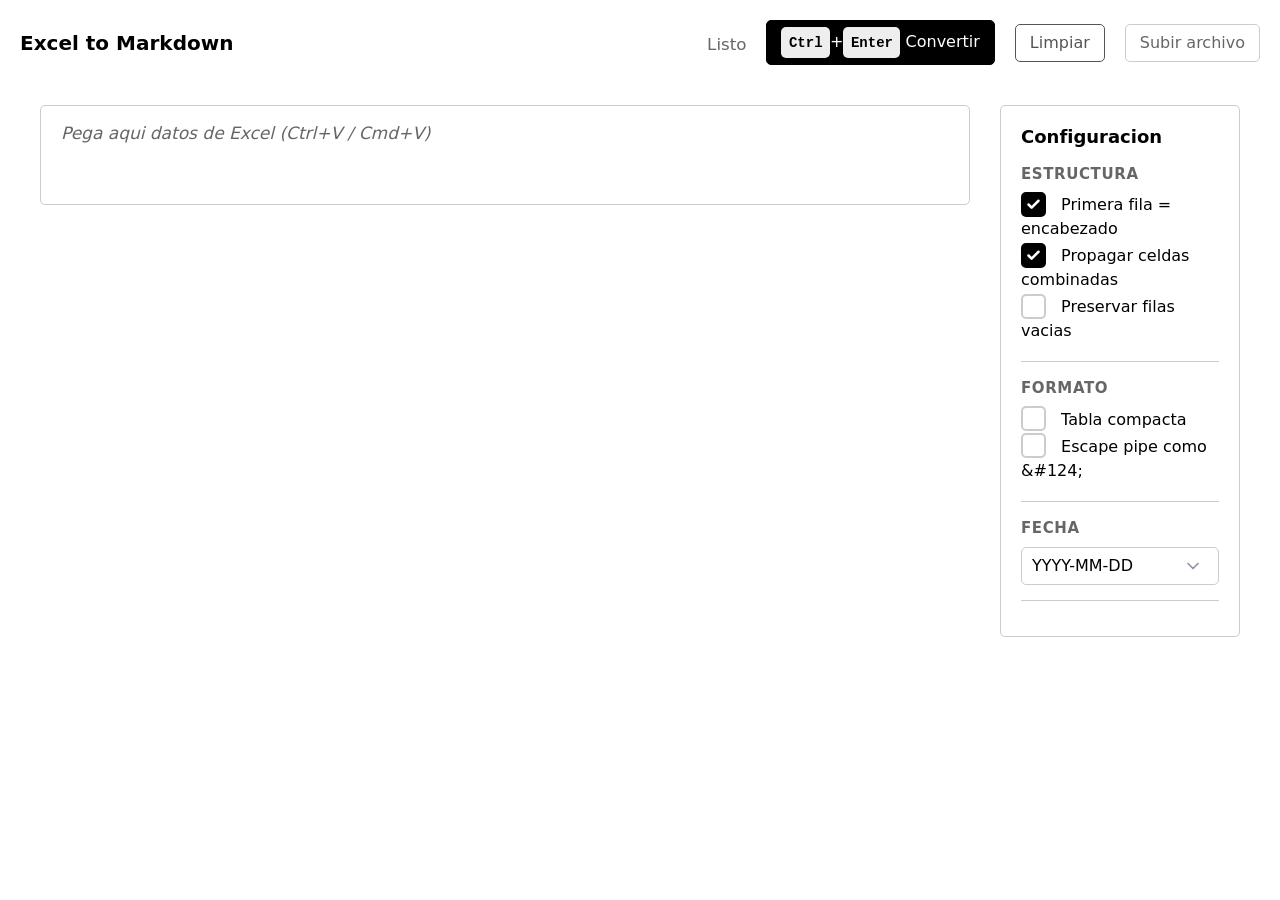
==== commit 607923d2: "style: final monochrome theme, automatic dark mode detection, and side panel layout" ====
--- a/index.html
+++ b/index.html
@@ -1,5 +1,5 @@
 <!DOCTYPE html>
-<html lang="es" data-theme="auto">
+<html lang="es">
 <head>
     <meta charset="UTF-8">
     <meta name="viewport" content="width=device-width, initial-scale=1.0">
@@ -10,70 +10,66 @@
 </head>
 <body>
 
-    <!-- Nav compacto -->
+    <!-- Barra superior: titulo + acciones -->
     <nav class="container-fluid">
         <ul><li><strong>Excel to Markdown</strong></li></ul>
         <ul>
             <li><small id="status-msg" class="status-text">Listo</small></li>
+            <li><button id="convert-btn" class="btn-sm"><kbd>Ctrl</kbd>+<kbd>Enter</kbd> Convertir</button></li>
+            <li><button id="clear-btn" class="secondary outline btn-sm">Limpiar</button></li>
             <li>
-                <button id="theme-toggle" class="icon-btn" aria-label="Cambiar tema">
-                    <svg id="sun-icon" class="icon hidden" viewBox="0 0 24 24" fill="none" stroke="currentColor" stroke-width="2" stroke-linecap="round"><circle cx="12" cy="12" r="5"/><line x1="12" y1="1" x2="12" y2="3"/><line x1="12" y1="21" x2="12" y2="23"/><line x1="4.22" y1="4.22" x2="5.64" y2="5.64"/><line x1="18.36" y1="18.36" x2="19.78" y2="19.78"/><line x1="1" y1="12" x2="3" y2="12"/><line x1="21" y1="12" x2="23" y2="12"/><line x1="4.22" y1="19.78" x2="5.64" y2="18.36"/><line x1="18.36" y1="5.64" x2="19.78" y2="4.22"/></svg>
-                    <svg id="moon-icon" class="icon" viewBox="0 0 24 24" fill="none" stroke="currentColor" stroke-width="2" stroke-linecap="round"><path d="M21 12.79A9 9 0 1 1 11.21 3 7 7 0 0 0 21 12.79z"/></svg>
-                </button>
+                <label for="file-input" class="file-label">
+                    Subir archivo
+                    <input type="file" id="file-input" accept=".xlsx,.xls,.xlsm,.csv" hidden>
+                </label>
             </li>
         </ul>
     </nav>
 
     <main class="container">
+        <div class="app-layout">
 
-        <!-- Zona de pegado (compacta) -->
-        <div class="paste-card">
-            <div id="paste-zone" role="textbox" contenteditable="true" aria-label="Pega aqui tu rango de Excel" tabindex="0"></div>
-            <div class="paste-actions">
-                <button id="convert-btn"><kbd>Ctrl</kbd>+<kbd>Enter</kbd> Convertir</button>
-                <span class="action-right">
-                    <button id="clear-btn" class="secondary outline btn-sm">Limpiar</button>
-                    <label for="file-input" class="file-label">
-                        Subir archivo
-                        <input type="file" id="file-input" accept=".xlsx,.xls,.xlsm,.csv" hidden>
-                    </label>
-                </span>
+            <!-- Columna izquierda: paste + output -->
+            <div class="main-col">
+
+                <!-- Zona de pegado -->
+                <div id="paste-zone" role="textbox" contenteditable="true" aria-label="Pega aqui tu rango de Excel" tabindex="0"></div>
+
+                <!-- Output (aparece tras convertir) -->
+                <section id="output-section" class="hidden">
+                    <div class="md-bar">
+                        <span class="md-bar-title">Markdown</span>
+                        <span class="md-bar-actions">
+                            <button id="copy-btn" class="btn-sm">Copiar</button>
+                            <button id="download-btn" class="secondary outline btn-sm">Descargar .md</button>
+                        </span>
+                    </div>
+                    <textarea id="markdown-output" spellcheck="false" readonly rows="14"></textarea>
+
+                    <details class="preview-details">
+                        <summary>Ver tabla renderizada</summary>
+                        <div id="preview-container" class="preview-scroll"></div>
+                    </details>
+                </section>
             </div>
-        </div>
 
-        <!-- Markdown output (INMEDIATAMENTE debajo, sin scroll) -->
-        <section id="output-section" class="hidden">
-            <div class="md-bar">
-                <span class="md-bar-title">Markdown</span>
-                <span class="md-bar-actions">
-                    <button id="copy-btn" class="btn-sm">Copiar</button>
-                    <button id="download-btn" class="secondary outline btn-sm">Descargar .md</button>
-                </span>
-            </div>
-            <textarea id="markdown-output" spellcheck="false" readonly rows="14"></textarea>
+            <!-- Columna derecha: configuracion -->
+            <aside class="config-col">
+                <h4 class="config-title">Configuracion</h4>
 
-            <!-- Preview colapsable para no estorbar -->
-            <details class="preview-details">
-                <summary>Ver tabla renderizada</summary>
-                <div id="preview-container" class="preview-scroll"></div>
-            </details>
-        </section>
-
-        <!-- Config colapsada -->
-        <details id="options-panel">
-            <summary>Configuracion</summary>
-            <div class="options-inner">
                 <fieldset>
                     <legend>Estructura</legend>
                     <label><input type="checkbox" id="opt-header" checked> Primera fila = encabezado</label>
                     <label><input type="checkbox" id="opt-merges" checked> Propagar celdas combinadas</label>
                     <label><input type="checkbox" id="opt-blanks"> Preservar filas vacias</label>
                 </fieldset>
+
                 <fieldset>
                     <legend>Formato</legend>
                     <label><input type="checkbox" id="opt-compact"> Tabla compacta</label>
                     <label><input type="checkbox" id="opt-pipe-html"> Escape pipe como &amp;#124;</label>
                 </fieldset>
+
                 <fieldset>
                     <legend>Fecha</legend>
                     <select id="opt-date-format">
@@ -82,13 +78,13 @@
                         <option value="MM/DD/YYYY">MM/DD/YYYY</option>
                     </select>
                 </fieldset>
-            </div>
-            <fieldset id="sheet-selector-container" class="hidden">
-                <legend>Hojas</legend>
-                <div id="sheet-checkboxes"></div>
-            </fieldset>
-        </details>
 
+                <fieldset id="sheet-selector-container" class="hidden">
+                    <legend>Hojas</legend>
+                    <div id="sheet-checkboxes"></div>
+                </fieldset>
+            </aside>
+        </div>
     </main>
 
     <script src="./vendor/xlsx.full.min.js"></script>
--- a/css/styles.css
+++ b/css/styles.css
@@ -1,27 +1,186 @@
 /* ═══════════════════════════════════════
    Overrides para Pico CSS
-   Paleta: blanco y negro puro, sin colores
+   Paleta: BLANCO y NEGRO puro
+   Tema: deteccion automatica del SO
+   !important para ganarle a Pico CSS
    ═══════════════════════════════════════ */
 
-/* Forzar monocromo: sin colores de acento */
+/* ── TEMA CLARO (default) ── */
 :root {
-    --pico-primary: #000;
-    --pico-primary-hover: #333;
-    --pico-primary-focus: rgba(0,0,0,0.125);
-    --pico-primary-inverse: #fff;
-}
-
-[data-theme="dark"] {
-    --pico-primary: #fff;
-    --pico-primary-hover: #ccc;
-    --pico-primary-focus: rgba(255,255,255,0.125);
-    --pico-primary-inverse: #000;
-}
-
-/* ── Paste zone ── */
+    --pico-background-color: #fff !important;
+    --pico-color: #000 !important;
+    --pico-h1-color: #000 !important;
+    --pico-h2-color: #000 !important;
+    --pico-h3-color: #000 !important;
+    --pico-h4-color: #000 !important;
+    --pico-muted-color: #666 !important;
+    --pico-muted-border-color: #ccc !important;
+    --pico-primary: #000 !important;
+    --pico-primary-hover: #333 !important;
+    --pico-primary-focus: rgba(0,0,0,0.1) !important;
+    --pico-primary-inverse: #fff !important;
+    --pico-primary-background: #000 !important;
+    --pico-primary-border: #000 !important;
+    --pico-primary-underline: #000 !important;
+    --pico-secondary: #555 !important;
+    --pico-secondary-hover: #000 !important;
+    --pico-secondary-focus: rgba(0,0,0,0.1) !important;
+    --pico-secondary-inverse: #fff !important;
+    --pico-contrast: #000 !important;
+    --pico-contrast-hover: #333 !important;
+    --pico-contrast-focus: rgba(0,0,0,0.1) !important;
+    --pico-contrast-inverse: #fff !important;
+    --pico-mark-background-color: #ddd !important;
+    --pico-mark-color: #000 !important;
+    --pico-table-border-color: #ddd !important;
+    --pico-table-row-stripped-background-color: #f8f8f8 !important;
+    --pico-card-background-color: #fff !important;
+    --pico-card-border-color: #ddd !important;
+    --pico-card-box-shadow: 0 1px 3px rgba(0,0,0,0.08) !important;
+    --pico-card-sectioning-background-color: #fafafa !important;
+    --pico-form-element-background-color: #fff !important;
+    --pico-form-element-border-color: #ccc !important;
+    --pico-form-element-color: #000 !important;
+    --pico-form-element-focus-color: #000 !important;
+    --pico-form-element-placeholder-color: #999 !important;
+    --pico-form-element-active-background-color: #fff !important;
+    --pico-form-element-active-border-color: #000 !important;
+    --pico-switch-background-color: #ccc !important;
+    --pico-switch-checked-background-color: #000 !important;
+    --pico-switch-color: #fff !important;
+    --pico-code-background-color: #f5f5f5 !important;
+    --pico-code-color: #000 !important;
+    --pico-code-kbd-background-color: #eee !important;
+    --pico-code-kbd-color: #000 !important;
+    --pico-nav-border-color: #ddd !important;
+    --pico-tooltip-background-color: #000 !important;
+    --pico-tooltip-color: #fff !important;
+    color-scheme: light dark;
+}
+
+/* ── TEMA OSCURO: auto-detectado del SO ── */
+@media (prefers-color-scheme: dark) {
+    :root {
+        --pico-background-color: #000 !important;
+        --pico-color: #fff !important;
+        --pico-h1-color: #fff !important;
+        --pico-h2-color: #fff !important;
+        --pico-h3-color: #fff !important;
+        --pico-h4-color: #fff !important;
+        --pico-muted-color: #999 !important;
+        --pico-muted-border-color: #444 !important;
+        --pico-primary: #fff !important;
+        --pico-primary-hover: #ccc !important;
+        --pico-primary-focus: rgba(255,255,255,0.1) !important;
+        --pico-primary-inverse: #000 !important;
+        --pico-primary-background: #fff !important;
+        --pico-primary-border: #fff !important;
+        --pico-primary-underline: #fff !important;
+        --pico-secondary: #aaa !important;
+        --pico-secondary-hover: #fff !important;
+        --pico-secondary-focus: rgba(255,255,255,0.1) !important;
+        --pico-secondary-inverse: #000 !important;
+        --pico-contrast: #fff !important;
+        --pico-contrast-hover: #ccc !important;
+        --pico-contrast-focus: rgba(255,255,255,0.1) !important;
+        --pico-contrast-inverse: #000 !important;
+        --pico-mark-background-color: #333 !important;
+        --pico-mark-color: #fff !important;
+        --pico-table-border-color: #333 !important;
+        --pico-table-row-stripped-background-color: #111 !important;
+        --pico-card-background-color: #111 !important;
+        --pico-card-border-color: #333 !important;
+        --pico-card-box-shadow: 0 1px 3px rgba(255,255,255,0.04) !important;
+        --pico-card-sectioning-background-color: #111 !important;
+        --pico-form-element-background-color: #111 !important;
+        --pico-form-element-border-color: #444 !important;
+        --pico-form-element-color: #fff !important;
+        --pico-form-element-focus-color: #fff !important;
+        --pico-form-element-placeholder-color: #666 !important;
+        --pico-form-element-active-background-color: #111 !important;
+        --pico-form-element-active-border-color: #fff !important;
+        --pico-switch-background-color: #444 !important;
+        --pico-switch-checked-background-color: #fff !important;
+        --pico-switch-color: #000 !important;
+        --pico-code-background-color: #181818 !important;
+        --pico-code-color: #fff !important;
+        --pico-code-kbd-background-color: #222 !important;
+        --pico-code-kbd-color: #fff !important;
+        --pico-nav-border-color: #333 !important;
+        --pico-tooltip-background-color: #fff !important;
+        --pico-tooltip-color: #000 !important;
+    }
+}
+
+/* ═══════════ LAYOUT ═══════════ */
+
+.app-layout {
+    display: grid;
+    grid-template-columns: 1fr;
+    gap: 1.5rem;
+}
+
+@media (min-width: 768px) {
+    .app-layout {
+        grid-template-columns: 1fr 240px;
+    }
+}
+
+/* ── Columna principal ── */
+.main-col {
+    min-width: 0; /* prevenir desbordamiento en grid */
+}
+
+/* ── Panel de configuracion (derecha) ── */
+.config-col {
+    border: 1px solid var(--pico-muted-border-color);
+    border-radius: var(--pico-border-radius);
+    padding: 1rem;
+    align-self: start;
+}
+
+.config-title {
+    margin-bottom: 0.75rem;
+    font-size: 0.9rem;
+}
+
+.config-col fieldset {
+    margin-bottom: 0.75rem;
+    padding-bottom: 0.75rem;
+    border-bottom: 1px solid var(--pico-muted-border-color);
+}
+
+.config-col fieldset:last-child {
+    border-bottom: none;
+    margin-bottom: 0;
+    padding-bottom: 0;
+}
+
+.config-col legend {
+    font-weight: 600;
+    font-size: 0.75rem;
+    text-transform: uppercase;
+    letter-spacing: 0.04em;
+    color: var(--pico-muted-color);
+    margin-bottom: 0.4rem;
+}
+
+.config-col label {
+    font-size: 0.8rem;
+    margin-bottom: 0.15rem;
+}
+
+.config-col select {
+    font-size: 0.8rem;
+    padding: 0.3rem 0.5rem;
+    margin-bottom: 0;
+}
+
+/* ═══════════ PASTE ZONE ═══════════ */
+
 #paste-zone {
-    min-height: 80px;
-    max-height: 200px;
+    min-height: 100px;
+    max-height: 250px;
     overflow-y: auto;
     padding: 0.75rem 1rem;
     border: 1px solid var(--pico-muted-border-color);
@@ -31,6 +190,7 @@
     line-height: 1.5;
     word-break: break-word;
     transition: border-color 0.15s;
+    margin-bottom: 1rem;
 }
 
 #paste-zone:focus {
@@ -38,24 +198,23 @@
 }
 
 #paste-zone:empty::before {
-    content: "Pega aqui datos de Excel (Ctrl+V)";
+    content: "Pega aqui datos de Excel (Ctrl+V / Cmd+V)";
     color: var(--pico-muted-color);
     font-style: italic;
 }
 
-/* Forzar color del tema en todo el contenido pegado.
-   Excel pega con style="color:#000" que es invisible en modo oscuro. */
+/* Forzar color del tema en contenido pegado de Excel */
 #paste-zone * {
     color: var(--pico-color) !important;
     background: transparent !important;
 }
 
-/* Evitar desbordamiento de tablas pegadas dentro del paste zone */
 #paste-zone table {
     width: 100%;
     table-layout: fixed;
     font-size: 0.75rem;
 }
+
 #paste-zone td, #paste-zone th {
     overflow: hidden;
     text-overflow: ellipsis;
@@ -63,36 +222,13 @@
     max-width: 120px;
 }
 
-.paste-card {
-    margin-bottom: 1rem;
-}
-
-.paste-actions {
-    display: flex;
-    justify-content: space-between;
-    align-items: center;
-    margin-top: 0.5rem;
-    gap: 0.5rem;
-}
-
-.action-right {
-    display: flex;
-    gap: 0.5rem;
-    align-items: center;
-}
-
-/* ── Botones compactos ── */
+/* ═══════════ NAV BUTTONS ═══════════ */
+
 .btn-sm {
     padding: 0.3rem 0.7rem;
     font-size: 0.8rem;
     margin-bottom: 0;
     height: auto;
-}
-
-#convert-btn {
-    padding: 0.4rem 1rem;
-    font-size: 0.85rem;
-    margin-bottom: 0;
 }
 
 .file-label {
@@ -113,29 +249,13 @@
     color: var(--pico-color);
 }
 
-/* ── Theme toggle ── */
-.icon-btn {
-    background: none;
-    border: 1px solid var(--pico-muted-border-color);
-    border-radius: 50%;
-    width: 36px;
-    height: 36px;
-    padding: 0;
-    display: flex;
-    align-items: center;
-    justify-content: center;
-    cursor: pointer;
-    color: var(--pico-color);
-}
-
-.icon-btn:hover {
-    border-color: var(--pico-primary);
-}
-
-.icon { width: 18px; height: 18px; }
-.status-text { color: var(--pico-muted-color); white-space: nowrap; }
-
-/* ── Markdown output ── */
+.status-text {
+    color: var(--pico-muted-color);
+    white-space: nowrap;
+}
+
+/* ═══════════ MARKDOWN OUTPUT ═══════════ */
+
 .md-bar {
     display: flex;
     justify-content: space-between;
@@ -151,6 +271,12 @@
 .md-bar-actions {
     display: flex;
     gap: 0.4rem;
+}
+
+.md-bar-actions button {
+    margin-bottom: 0;
+    padding: 0.3rem 0.7rem;
+    font-size: 0.8rem;
 }
 
 textarea#markdown-output {
@@ -164,7 +290,8 @@
     word-break: keep-all;
 }
 
-/* ── Preview ── */
+/* ═══════════ PREVIEW ═══════════ */
+
 .preview-details {
     margin-top: 0.75rem;
 }
@@ -180,28 +307,6 @@
     white-space: nowrap;
 }
 
-/* ── Options ── */
-.options-inner {
-    display: grid;
-    grid-template-columns: repeat(auto-fill, minmax(200px, 1fr));
-    gap: 1rem;
-    align-items: start;
-}
-
-.options-inner fieldset { margin-bottom: 0; }
-
-.options-inner legend {
-    font-weight: 600;
-    font-size: 0.8rem;
-    text-transform: uppercase;
-    letter-spacing: 0.04em;
-    color: var(--pico-muted-color);
-}
-
-.options-inner label {
-    font-size: 0.85rem;
-    margin-bottom: 0.15rem;
-}
-
-/* ── Utility ── */
+/* ═══════════ UTILITY ═══════════ */
+
 .hidden { display: none !important; }
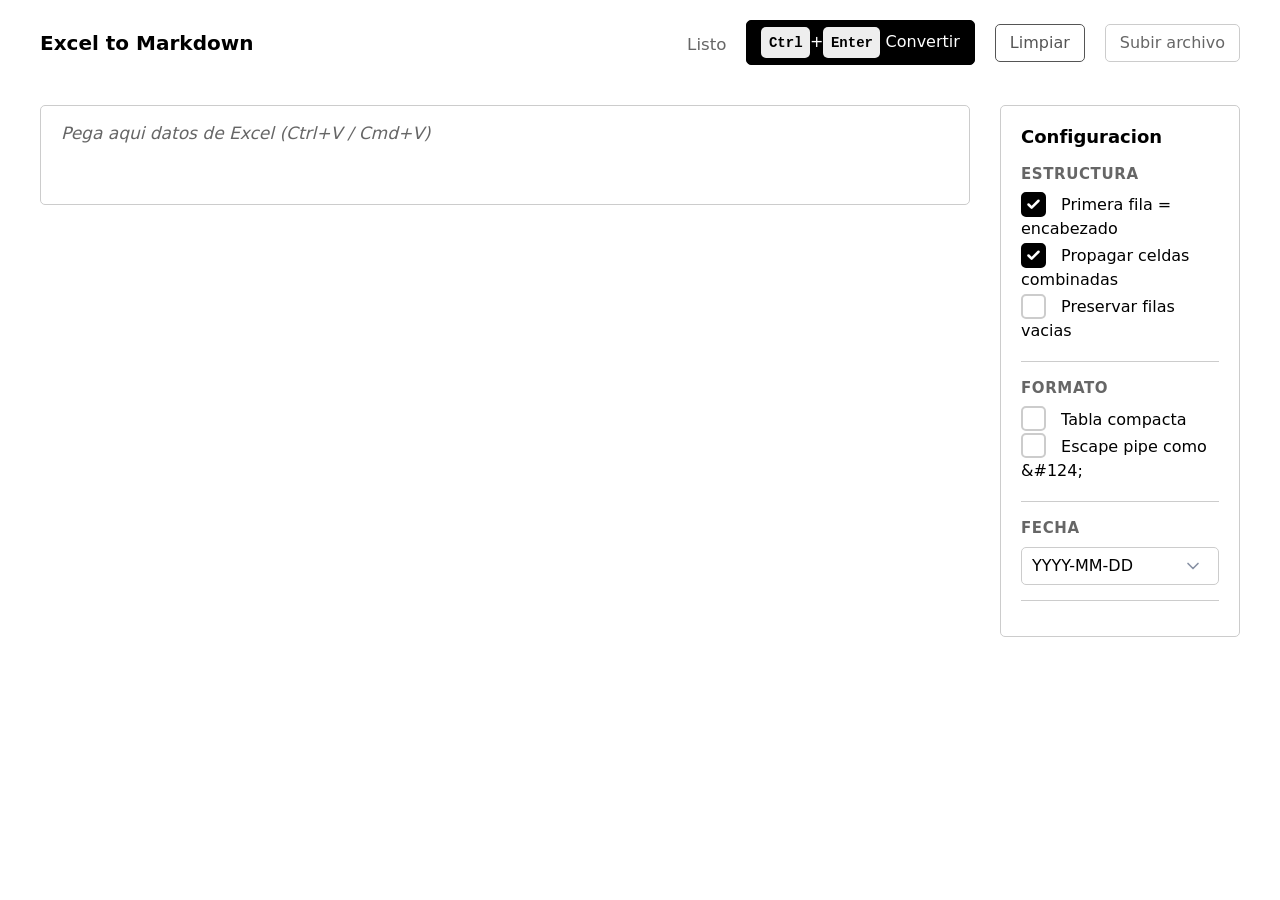
==== commit 4618cb23: "style: align header padding with main content by using container class" ====
--- a/index.html
+++ b/index.html
@@ -11,7 +11,7 @@
 <body>
 
     <!-- Barra superior: titulo + acciones -->
-    <nav class="container-fluid">
+    <nav class="container">
         <ul><li><strong>Excel to Markdown</strong></li></ul>
         <ul>
             <li><small id="status-msg" class="status-text">Listo</small></li>
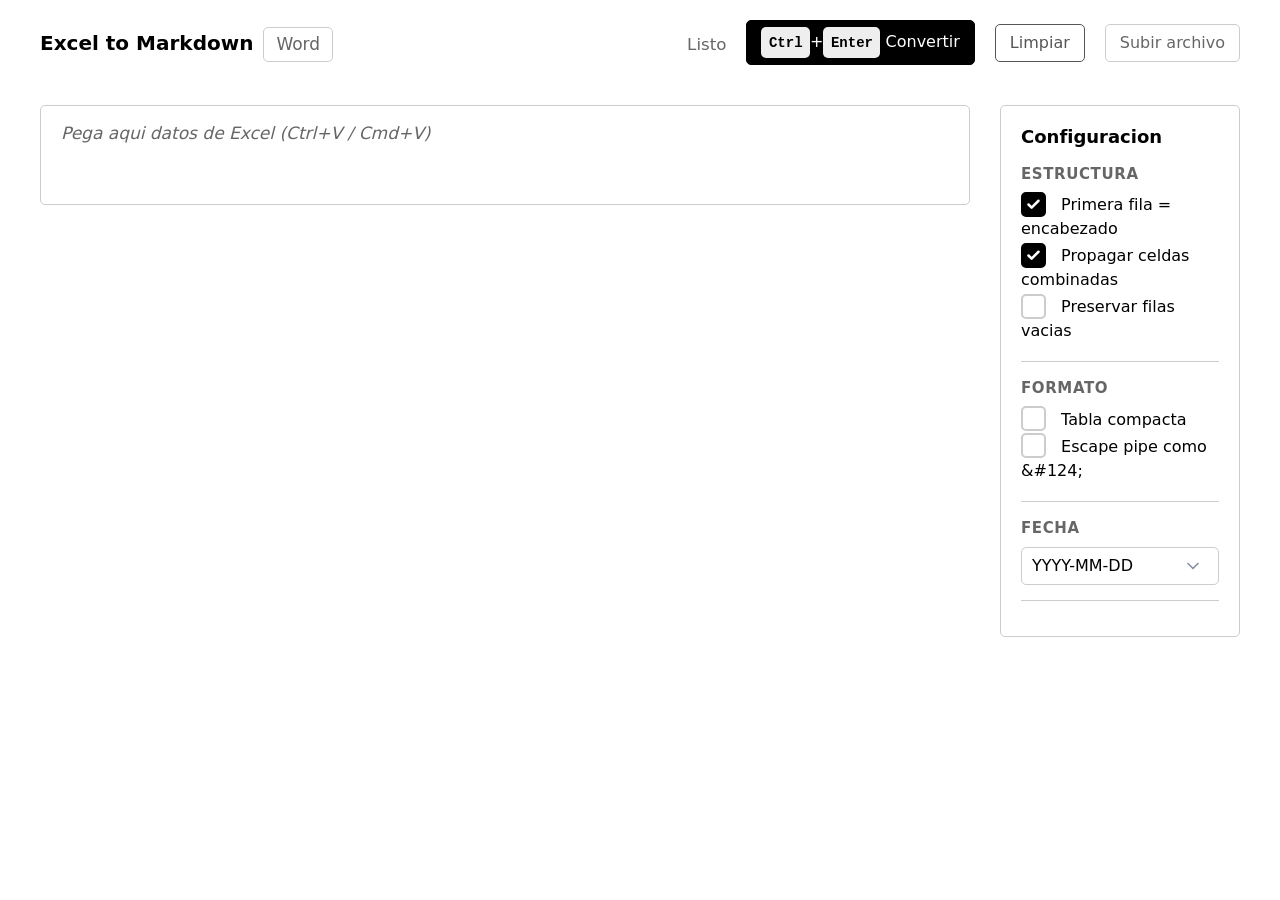
==== commit 4a945d88: "feat: add Word to Markdown converter with mammoth.js and Turndown.js" ====
--- a/index.html
+++ b/index.html
@@ -12,7 +12,10 @@
 
     <!-- Barra superior: titulo + acciones -->
     <nav class="container">
-        <ul><li><strong>Excel to Markdown</strong></li></ul>
+        <ul>
+            <li><strong>Excel to Markdown</strong></li>
+            <li><a href="./word/" class="nav-link">Word</a></li>
+        </ul>
         <ul>
             <li><small id="status-msg" class="status-text">Listo</small></li>
             <li><button id="convert-btn" class="btn-sm"><kbd>Ctrl</kbd>+<kbd>Enter</kbd> Convertir</button></li>
--- a/css/styles.css
+++ b/css/styles.css
@@ -310,3 +310,25 @@
 /* ═══════════ UTILITY ═══════════ */
 
 .hidden { display: none !important; }
+
+/* ═══════════ NAVIGATION ═══════════ */
+
+.nav-link {
+    font-size: 0.85rem;
+    color: var(--pico-muted-color) !important;
+    text-decoration: none !important;
+    border: 1px solid var(--pico-muted-border-color);
+    border-radius: var(--pico-border-radius);
+    padding: 0.2rem 0.6rem;
+    transition: border-color 0.15s, color 0.15s;
+}
+
+.nav-link:hover {
+    color: var(--pico-color) !important;
+    border-color: var(--pico-primary) !important;
+}
+
+/* Word tool: placeholder text override */
+.word-paste #paste-zone:empty::before {
+    content: "Pega aqui contenido de Word (Ctrl+V / Cmd+V)";
+}
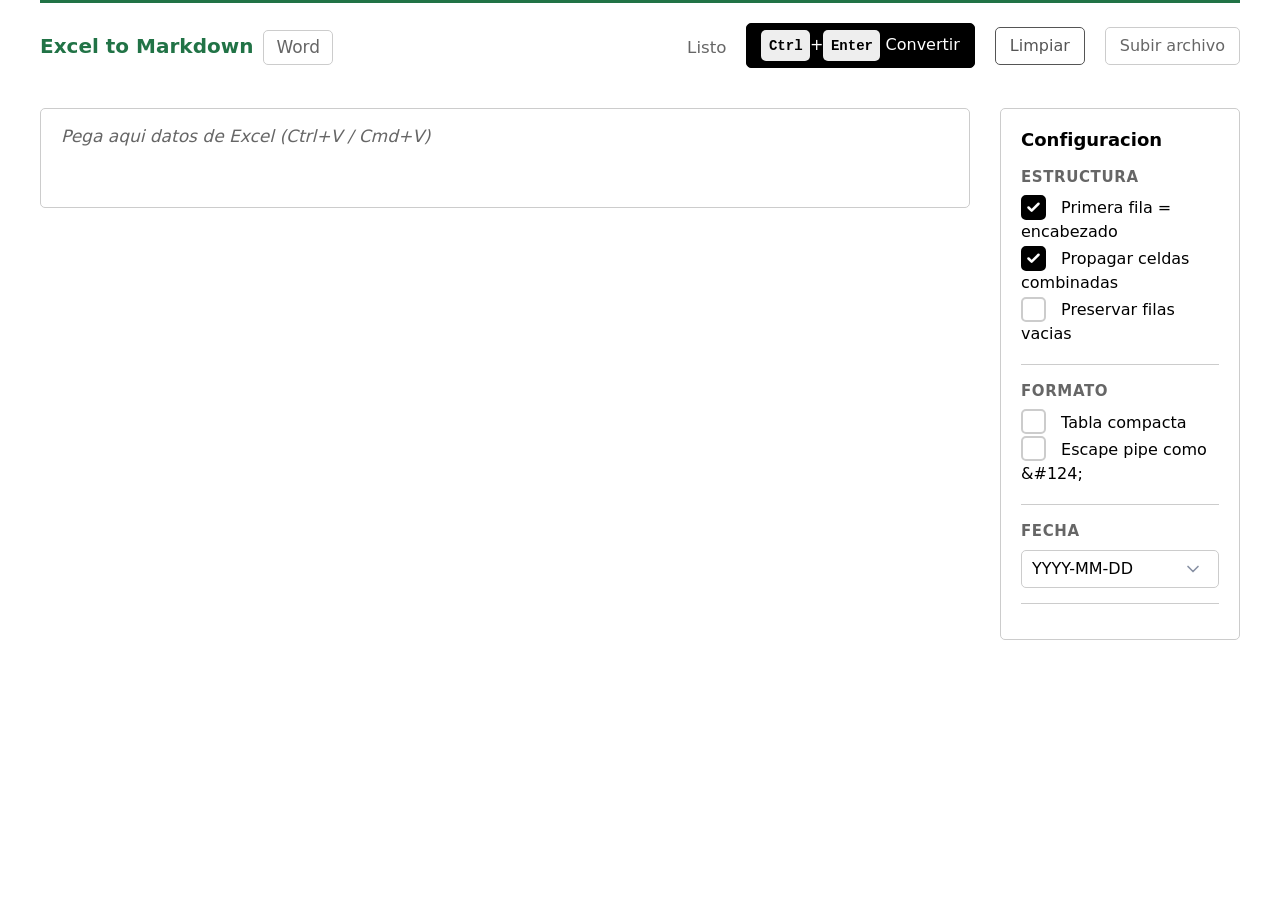
==== commit 9c9a9f89: "feat: add color-coded tool identity styling via data-tool attributes on body elements" ====
--- a/index.html
+++ b/index.html
@@ -8,7 +8,7 @@
     <link rel="stylesheet" href="./vendor/pico.min.css">
     <link rel="stylesheet" href="./css/styles.css">
 </head>
-<body>
+<body data-tool="excel">
 
     <!-- Barra superior: titulo + acciones -->
     <nav class="container">
--- a/css/styles.css
+++ b/css/styles.css
@@ -328,7 +328,34 @@
     border-color: var(--pico-primary) !important;
 }
 
+/* ═══════════ TOOL IDENTITY ═══════════ */
+
+/* Excel = verde */
+[data-tool="excel"] nav {
+    border-top: 3px solid #217346;
+}
+[data-tool="excel"] nav strong {
+    color: #217346 !important;
+}
+
+/* Word = azul */
+[data-tool="word"] nav {
+    border-top: 3px solid #2B579A;
+}
+[data-tool="word"] nav strong {
+    color: #2B579A !important;
+}
+
+@media (prefers-color-scheme: dark) {
+    [data-tool="excel"] nav strong {
+        color: #33C264 !important;
+    }
+    [data-tool="word"] nav strong {
+        color: #5B9BD5 !important;
+    }
+}
+
 /* Word tool: placeholder text override */
-.word-paste #paste-zone:empty::before {
+[data-tool="word"] #paste-zone:empty::before {
     content: "Pega aqui contenido de Word (Ctrl+V / Cmd+V)";
 }
